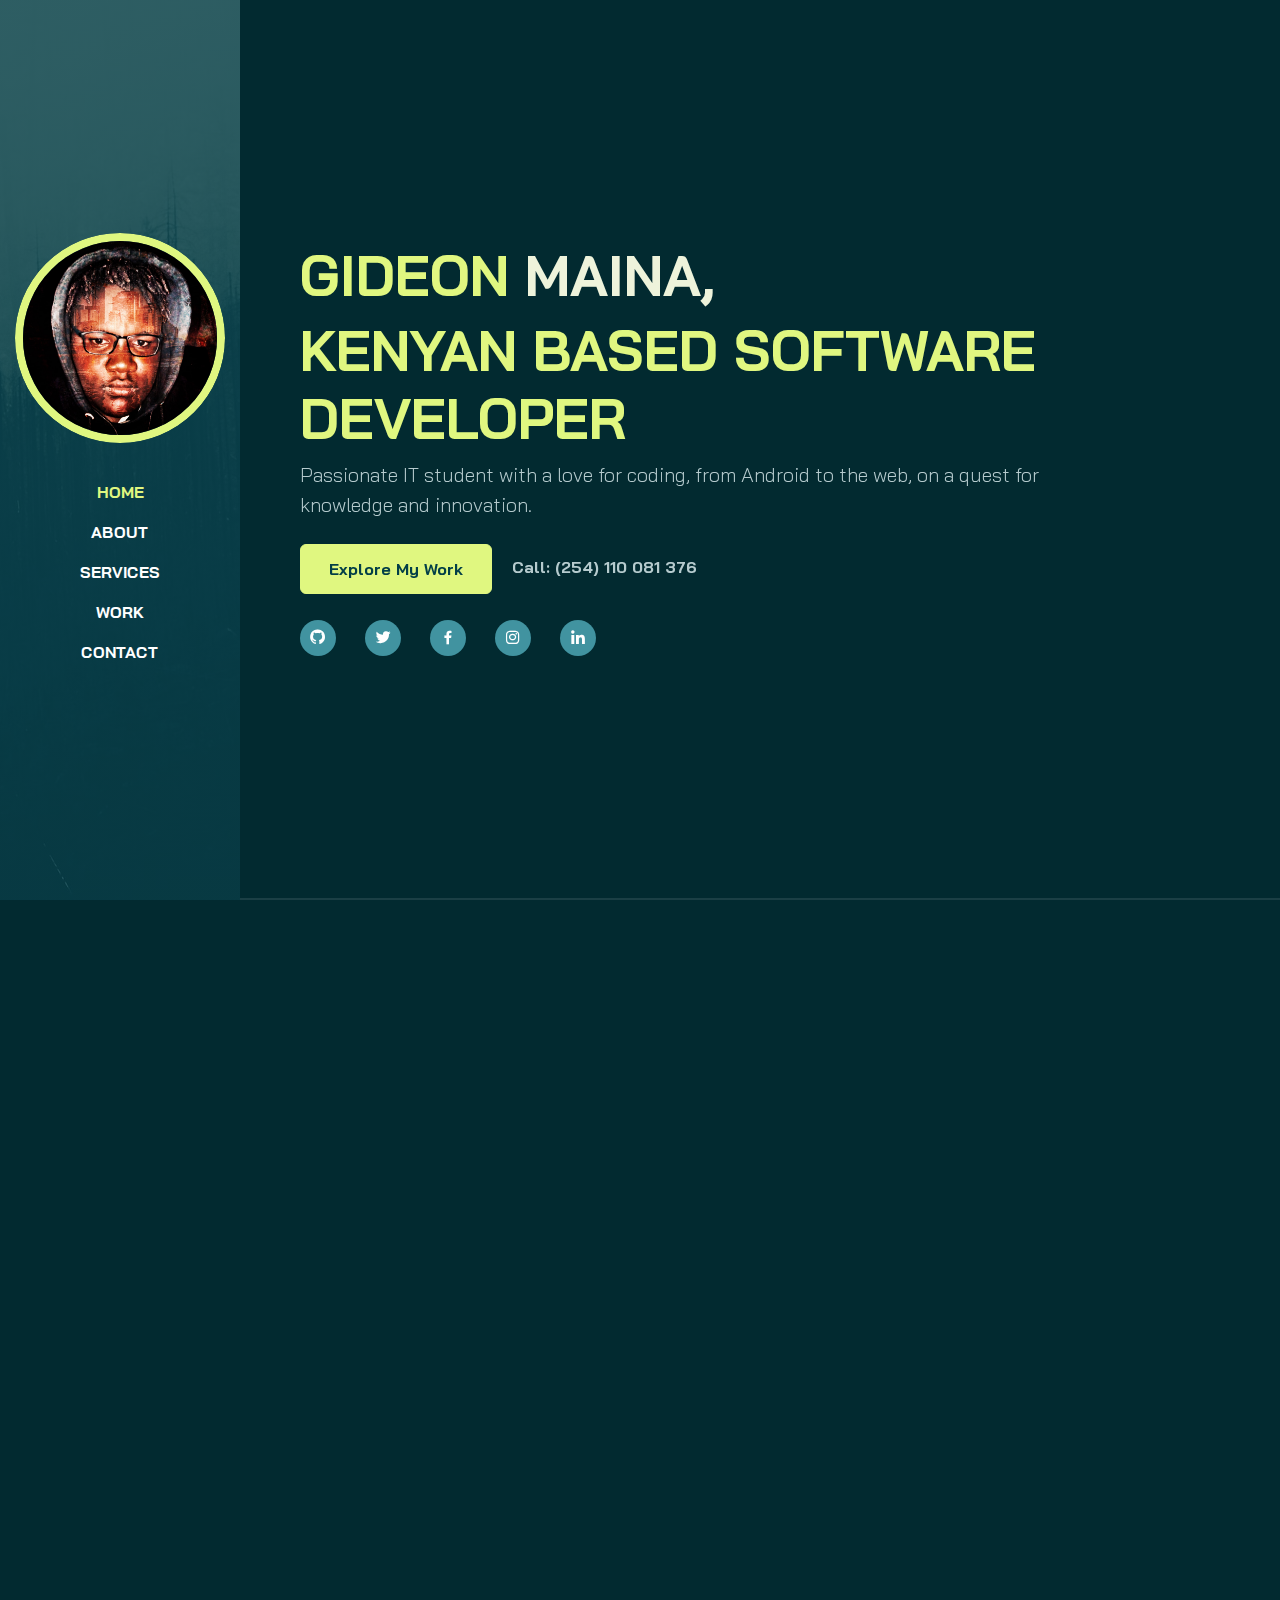
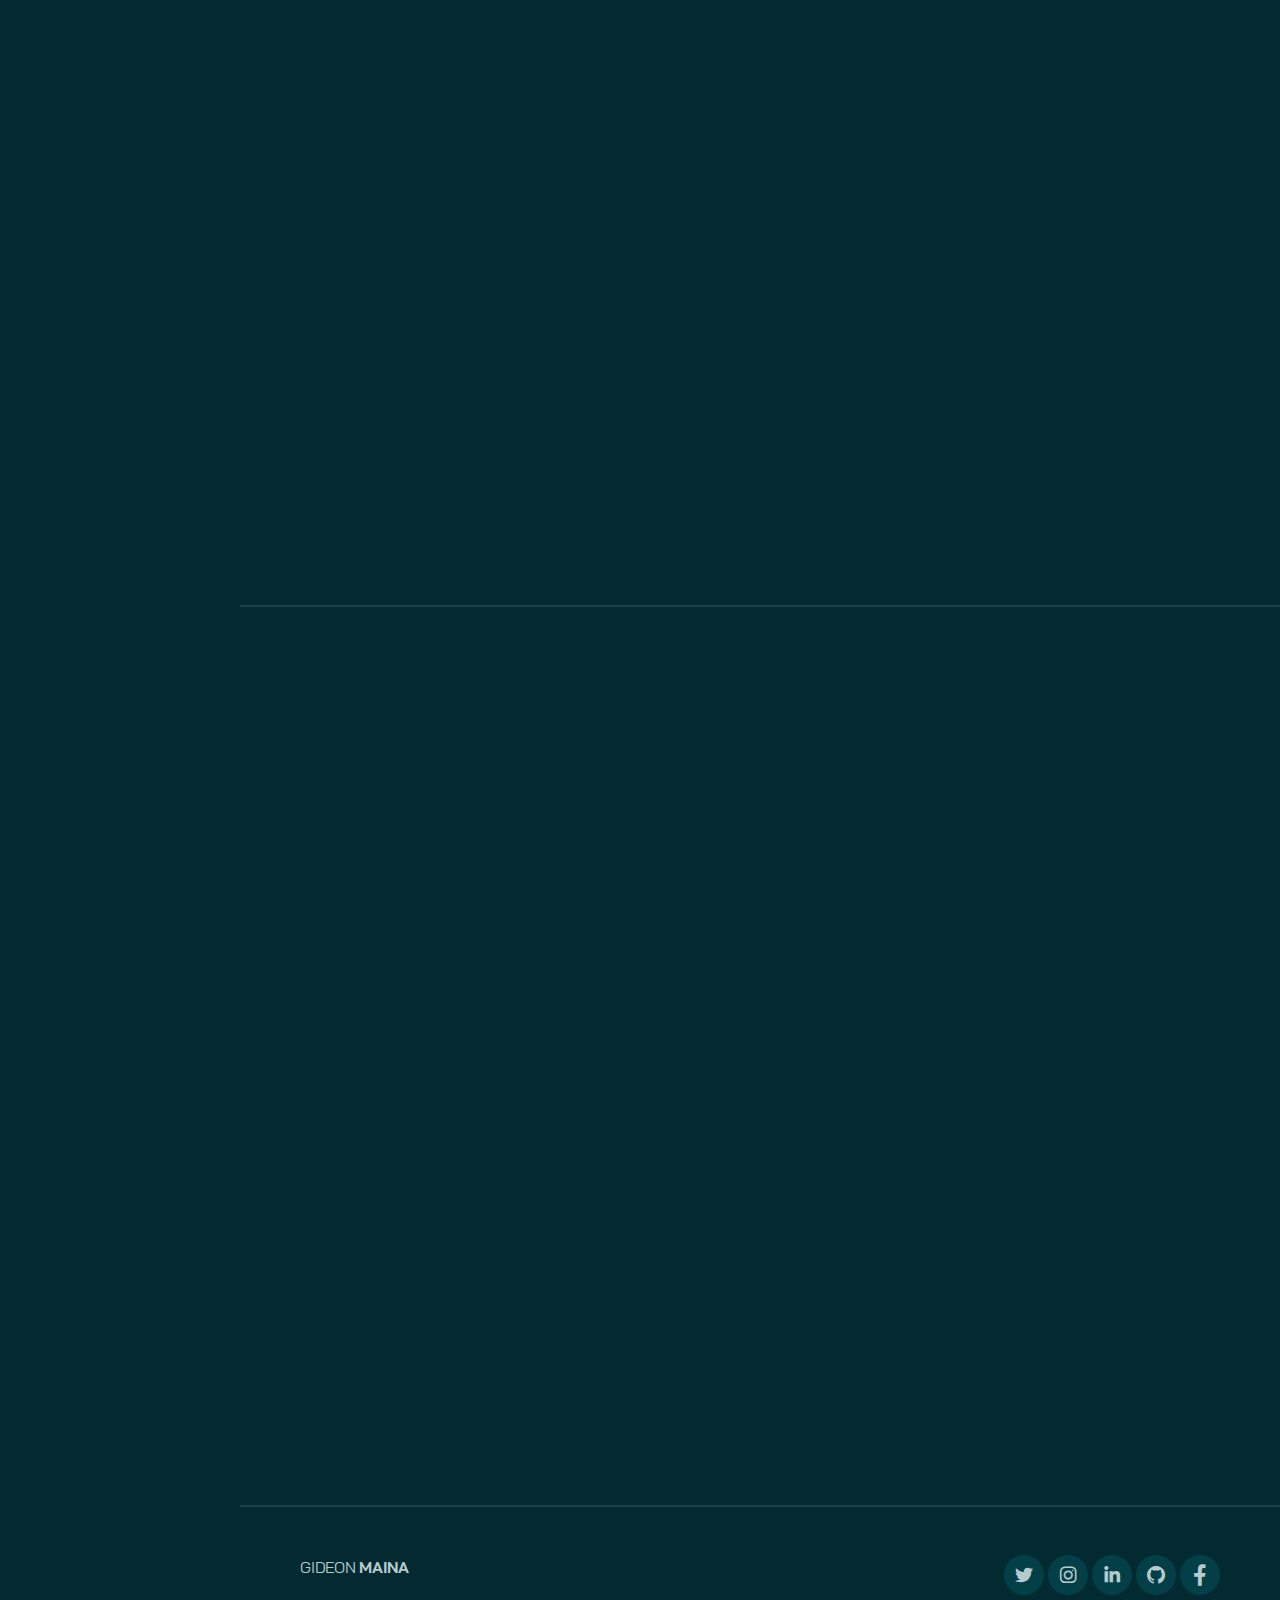
==== index.html @ 06330fe0 "my portfolio" ====
<!DOCTYPE html>
<html lang="en">

<head>
    <meta charset="UTF-8">
    <meta http-equiv="X-UA-Compatible" content="IE=edge">
    <meta name="viewport" content="width=device-width, initial-scale=1.0">
    <title>GIDEON MAINA</title>
    <link rel="stylesheet" href="./assets/css/bootstrap.min.css">
    <link href="assets/vendor/bootstrap-icons/bootstrap-icons.css" rel="stylesheet">
    <link href='https://unpkg.com/boxicons@2.1.4/css/boxicons.min.css' rel='stylesheet'>
    <link href="assets/vendor/glightbox/css/glightbox.min.css" rel="stylesheet">
    <link rel="stylesheet" href="./assets/css/aos.css">
    <link rel="stylesheet" href="./assets/css/line-awesome.min.css">
    <link rel="stylesheet" href="./assets/css/style.css">
</head>

<body data-bs-spy="scroll" data-bs-target=".navbar">

    <!-- NAVBAR -->
    <nav class="navbar navbar-expand-lg navbar-dark fixed-top">
        <div class="container flex-lg-column">
            <a class="navbar-brand mx-lg-auto mb-lg-4" href="#">
                <span class="h3 fw-bold d-block d-lg-none">Gideon Maina</span>
                <div class="circle">
                    <img src="./assets/images/profile.jpg" class="d-none d-lg-block rounded-circle" alt="">
                </div>
            </a>
            <button class="navbar-toggler" type="button" data-bs-toggle="collapse" data-bs-target="#navbarNav"
                aria-controls="navbarNav" aria-expanded="false" aria-label="Toggle navigation">
                <span class="navbar-toggler-icon"></span>
            </button>
            <div class="collapse navbar-collapse" id="navbarNav">
                <ul class="navbar-nav ms-auto flex-lg-column text-lg-center">

                    <li class="nav-item">
                        <a class="nav-link" href="#home">Home</a>
                    </li>
                    <li class="nav-item">
                        <a class="nav-link" href="#about">About</a>
                    </li>
                    <li class="nav-item">
                        <a class="nav-link" href="#services">Services</a>
                    </li>
                    <li class="nav-item">
                        <a class="nav-link" href="#work">Work</a>
                    </li>
                    <li class="nav-item">
                        <a class="nav-link" href="#contact">Contact</a>
                    </li>

                </ul>
            </div>
        </div>
    </nav>
    <!-- //NAVBAR -->

    <!-- CONTENT WRAPPER -->
    <div id="content-wrapper">

        <!-- HOME -->
        <section id="home" class="full-height px-lg-5">

            <div class="container">
                <div class="row">
                    <div class="col-lg-10">
                        <h1 class="display-4 fw-bold" data-aos="fade-up"><span class="text-brand">GIDEON </span>MAINA,</h1>
                        <h1 class="display-4 fw-bold" data-aos="fade-up"><span class="text-brand">KENYAN BASED SOFTWARE DEVELOPER</span></h1>
                        <p class="lead mt-2 mb-4" data-aos="fade-up" data-aos-delay="300">Passionate IT student with a love for coding, from Android to the web, on a quest for knowledge and innovation.</p>
                        <div data-aos="fade-up" data-aos-delay="600">
                            <a href="#work" class="btn btn-brand me-3">Explore My Work</a>
                            <a  href="tel:+254110081376" class="link-custom">Call: (254) 110 081 376</a>
                        </div>
                        <div class="profile" data-aos="fade-up" data-aos-delay="600">
                            <div class="social-links mt-3">
                              <a href="https://github.com/Gmmaina" class="github"><i class="bx bxl-github"></i></a>
                              <a href="https://twitter.com/big_brother254" class="twitter"><i class="bx bxl-twitter"></i></a>
                              <a href="https://web.facebook.com/GideonMainaM/" class="facebook"><i class="bx bxl-facebook"></i></a>
                              <a href="https://www.instagram.com/iconic_faze" class="instagram"><i class="bx bxl-instagram"></i></a>
                              <a href="https://www.linkedin.com/in/gideon-maina/" class="linkedin"><i class="bx bxl-linkedin"></i></a>
                            </div>
                          </div>
                    </div>
                </div>
            </div>

        </section>
        <!-- //HOME -->

        <!-- ABOUT -->
        <section id="about" class="full-height px-lg-5">
            <div class="container">

                <div class="row pb-4" data-aos="fade-up">
                    <div class="col-lg-12">
                        <h6 class="text-brand">ABOUT</h6>
                        <p class="lead mt-2 mb-4" data-aos="fade-up" data-aos-delay="300">Hi there! I'm an enthusiastic IT student with a strong foundation in the exciting worlds of Android and web development. My journey into the realm of technology began with a curious mind and a desire to create innovative solutions. I have experience in crafting Android applications that are not only functional but also user-friendly, and I find the ever-evolving field of web development equally captivating. My passion for learning drives me to stay on the cutting edge of technology, embracing new challenges and exploring emerging trends. As an aspiring technologist, I'm on a mission to expand my skill set, collaborate with like-minded individuals, and make a positive impact through the power of code. Let's code the future together! 🚀💻 #TechEnthusiast #AndroidDev #WebDev #LifelongLearner</p>
                        <h1>My Education & Experiance</h1>
                    </div>
                </div>

                <div class="row gy-5">
                    <div class="col-lg-6">

                        <h3 class="mb-4" data-aos="fade-up" data-aos-delay="300">Education</h3>
                        <div class="row gy-4">

                            <div class="col-12" data-aos="fade-up" data-aos-delay="600">
                                <div class="bg-base p-4 rounded-4 shadow-effect">
                                    <h4>Bachelor of Science in Information Technology</h4>
                                    <p class="text-brand mb-2">Dedan Kimathi University (2019 - Present)</p>
                                    <p class="mb-0">Studying BSc IT at Dedan Kimathi University since 2019, I've immersed myself in the world of technology and innovation. This journey has equipped me with a solid foundation in IT, setting the stage for continuous growth and contribution to the ever-evolving field of information technology.</p>
                                </div>
                            </div>

                            <div class="col-12" data-aos="fade-up" data-aos-delay="600">
                                <div class="bg-base p-4 rounded-4 shadow-effect">
                                    <h4>Kenya Certificate of Secondary Education</h4>
                                    <p class="text-brand mb-2">Chereta Day Secondary School (2015 - 2018)</p>
                                    <p class="mb-0">I achieved a Kenya Certificate of Secondary Education (KCSE) with a B plain between 2015 and 2018. This qualification underscores my dedication to academic excellence and serves as the cornerstone of my educational journey. I am enthusiastic about utilizing this solid foundation in Information Technology to contribute to the ever-evolving tech landscape.</p>
                                </div>
                            </div>

                            <div class="col-12" data-aos="fade-up" data-aos-delay="600">
                                <div class="bg-base p-4 rounded-4 shadow-effect">
                                    <h4>Kenya Certificate of Primary Education</h4>
                                    <p class="text-brand mb-2">Kabage Primary School (2004 - 2014)</p>
                                    <p class="mb-0">AI achieved a remarkable score of 299 marks in the Kenya Certificate of Primary Education (KCPE), reflecting my commitment to excellence in academics during my primary years.</p>
                                </div>
                            </div>

                        </div>

                    </div>

                    <div class="col-lg-6">
                        <h3 class="mb-4" data-aos="fade-up" data-aos-delay="300">Experiance</h3>
                        <div class="row gy-4">

                            <div class="col-12" data-aos="fade-up" data-aos-delay="600">
                                <div class="bg-base p-4 rounded-4 shadow-effect">
                                    <h4>Web Development</h4>
                                    <p class="text-brand mb-2">2+ Years</p>
                                    <p class="mb-0">Dedicated to web development since 2020, I've honed my skills, embraced evolving trends, and crafted engaging, user-centric web experiences. This journey reflects my commitment to continuous learning and innovation in the dynamic field of web development.</p>
                                </div>
                            </div>

                            <div class="col-12" data-aos="fade-up" data-aos-delay="600">
                                <div class="bg-base p-4 rounded-4 shadow-effect">
                                    <h4>Android Development</h4>
                                    <p class="text-brand mb-2">2022 - Present</p>
                                    <p class="mb-0">With a strong foundation in Android development, I've mastered the art of crafting innovative mobile applications. My journey through Android development has honed my skills, enabling me to create user-friendly and feature-rich apps. I'm driven to continuously explore and innovate in the dynamic world of mobile technology.</p>
                                </div>
                            </div>

                            <div class="col-12" data-aos="fade-up" data-aos-delay="600">
                                <div class="bg-base p-4 rounded-4 shadow-effect">
                                    <h4>Applications Programming Interface(API)</h4>
                                    <p class="text-brand mb-2">Present</p>
                                    <p class="mb-0">I'm a Django beginner with a passion for crafting powerful APIs. My journey is dedicated to learning how to build efficient web services, and I'm excited about the possibilities that Django offers in this dynamic field.</p>
                                </div>
                            </div>

                        </div>

                    </div>

                    <div class="col-lg-12">
                        <h3 class="mb-4" data-aos="fade-up" data-aos-delay="300">Skills</h3>
                        <div class="row gy-4">

                            <div class="col-12" data-aos="fade-up" data-aos-delay="600">
                                <div class="bg-base p-4 rounded-4 shadow-effect">
                                    <h4>Kotlin</h4>
                                    <p class="text-brand mb-2">Android Development</p>
                                    <p class="mb-0">I'm a passionate Android developer with intermediate-level expertise in Kotlin. Crafting mobile apps is my forte, and I'm constantly pushing the boundaries of what's possible in the Android ecosystem. From sleek UIs to robust functionalities, I bring the best of Kotlin to your pocket.</p>
                                </div>
                            </div>

                            <div class="col-12" data-aos="fade-up" data-aos-delay="600">
                                <div class="bg-base p-4 rounded-4 shadow-effect">
                                    <h4>Django</h4>
                                    <p class="text-brand mb-2">Python Framework</p>
                                    <p class="mb-0">I've embarked on my Django journey as a beginner, with a primary focus on mastering the art of building APIs. This is my starting point in the world of web development, and I'm excited to explore the power of Django to create robust and efficient web services. I'm committed to growing my skills in API development within the Django framework.</p>
                                </div>
                            </div>

                            <div class="col-12" data-aos="fade-up" data-aos-delay="600">
                                <div class="bg-base p-4 rounded-4 shadow-effect">
                                    <h4>Javascript</h4>
                                    <p class="text-brand mb-2">Web Development</p>
                                    <p class="mb-0">JavaScript, the language of the web, is where I express my digital artistry. With a strong grasp of intermediate-level JavaScript, I build interactive, user-friendly web experiences. From dynamic web apps to responsive design, my code transforms the static into the dynamic, delivering engaging online journeys.</p>
                                </div>
                            </div>

                        </div>

                    </div>


                </div>

            </div>
        </section>
        <!-- //ABOUT -->

        <!-- SERVICES -->
        <section id="services" class="full-height px-lg-5">
            <div class="container">

                <div class="row pb-4" data-aos="fade-up">
                    <div class="col-lg-8">
                        <h6 class="text-brand">SERVICES</h6>
                        <h1>Services That I Provide</h1>
                    </div>
                </div>

                <div class="row gy-4">

                    <div class="col-md-4" data-aos="fade-up">
                        <div class="service p-4 bg-base rounded-4 shadow-effect">
                            <div class="iconbox rounded-4">
                                <i class="las la-laptop-code"></i>
                            </div>
                            <h5 class="mt-4 mb-2">Web Development</h5>
                            <p>My expertise in web development covers a wide range of technologies, allowing me to build dynamic and interactive websites and web applications. I focus on creating responsive, efficient, and scalable solutions tailored to your online needs.</p>
                            <a href="#" class="link-custom"><i class="las la-arrow-right"></i></a>
                        </div>
                    </div>

                    <div class="col-md-4" data-aos="fade-up" data-aos-delay="300">
                        <div class="service p-4 bg-base rounded-4 shadow-effect">
                            <div class="iconbox rounded-4">
                                <i class="bx bxl-android"></i>
                            </div>
                            <h5 class="mt-4 mb-2">Android Development</h5>
                            <p>I specialize in crafting custom Android applications that cater to diverse and dynamic needs. From sleek user interfaces to robust functionalities, I develop user-friendly, innovative mobile apps that bring your ideas to life on the Android platform.</p>
                            <a href="#" class="link-custom"><i class="las la-arrow-right"></i></a>
                        </div>
                    </div>

                    <div class="col-md-4" data-aos="fade-up" data-aos-delay="600">
                        <div class="service p-4 bg-base rounded-4 shadow-effect">
                            <div class="iconbox rounded-4">
                                <i class="las la-terminal"></i>
                            </div>
                            <h5 class="mt-4 mb-2">Web Designing</h5>
                            <p>Web design is where I craft visually stunning, user-centric websites. My designs are not only aesthetically pleasing but also highly functional. I pay careful attention to user experience, ensuring your website is easy to navigate and visually engaging.</p>
                            <a href="#" class="link-custom"><i class="las la-arrow-right"></i></a>
                        </div>
                    </div>

                </div>

            </div>
        </section>
        <!-- SERVICES -->

        <!-- WORK -->
        <section id="work" class="full-height px-lg-5">
            <div class="container">

                <div class="row pb-4" data-aos="fade-up">
                    <div class="col-lg-8">
                        <h6 class="text-brand">WORK</h6>
                        <h1>My Recent Projects</h1>
                    </div>
                </div>

                <div class="row gy-4">

                    <div class="col-md-6" data-aos="fade-up">
                        <div class="card-custom rounded-4 bg-base shadow-effect">
                            <div class="card-custom-image rounded-4">
                                <img class="rounded-4" src="./assets/images/project-1.jpg" alt="">
                            </div>
                            <div class="card-custom-content p-4">
                                <h4>Startup Landing Page</h4>
                                <p>Innovation that exceeds expectations. Astra is a true template equiqed with all the elements you could ever need to put together</p>
                                <a href="#" class="link-custom"><i class="las la-arrow-right"></i></a>
                            </div>
                        </div>
                    </div>

                    <div class="col-md-6" data-aos="fade-up" data-aos-delay="300">
                        <div class="card-custom rounded-4 bg-base shadow-effect">
                            <div class="card-custom-image rounded-4">
                                <img class="rounded-4" src="./assets/images/project-2.png" alt="">
                            </div>
                            <div class="card-custom-content p-4">
                                <h4>Startup Landing Page</h4>
                                <p>Innovation that exceeds expectations. Astra is a true template equiqed with all the elements you could ever need to put together</p>
                                <a href="#" class="link-custom"><i class="las la-arrow-right"></i></a>
                            </div>
                        </div>
                    </div>

                    <div class="col-md-6" data-aos="fade-up">
                        <div class="card-custom rounded-4 bg-base shadow-effect">
                            <div class="card-custom-image rounded-4">
                                <img class="rounded-4" src="./assets/images/project-3.png" alt="">
                            </div>
                            <div class="card-custom-content p-4">
                                <h4>Startup Landing Page</h4>
                                <p>Innovation that exceeds expectations. Astra is a true template equiqed with all the elements you could ever need to put together</p>
                                <a href="#" class="link-custom"><i class="las la-arrow-right"></i></a>
                            </div>
                        </div>
                    </div>

                    <div class="col-md-6" data-aos="fade-up" data-aos-delay="300">
                        <div class="card-custom rounded-4 bg-base shadow-effect">
                            <div class="card-custom-image rounded-4">
                                <img class="rounded-4" src="./assets/images/project-4.png" alt="">
                            </div>
                            <div class="card-custom-content p-4">
                                <h4>Startup Landing Page</h4>
                                <p>Innovation that exceeds expectations. Astra is a true template equiqed with all the elements you could ever need to put together</p>
                                <a href="#" class="link-custom"><i class="las la-arrow-right"></i></a>
                            </div>
                        </div>
                    </div>
                </div>

            </div>
        </section>
        <!-- //WORK -->

        <!-- CONTACT -->
        <section id="contact" class="full-height px-lg-5">
            <div class="container">

                <div class="row justify-content-center text-center">
                    <div class="col-lg-8 pb-4" data-aos="fade-up">
                        <h6 class="text-brand">CONTACT</h6>
                        <h1>Interested in working together? Let's talk
                        </h1>
                    </div>

                    <div class="col-lg-8" data-aos="fade-up" data-aos-delay="300">
                        <form action="#" class="row g-lg-3 gy-3">
                            <div class="form-group col-md-6">
                                <input type="text" class="form-control" placeholder="Enter your name">
                            </div>
                            <div class="form-group col-md-6">
                                <input type="email" class="form-control" placeholder="Enter your email">
                            </div>
                            <div class="form-group col-12">
                                <input type="text" class="form-control" placeholder="Enter subject">
                            </div>
                            <div class="form-group col-12">
                                <textarea name="" rows="4" class="form-control" placeholder="Enter your message"></textarea>
                            </div>
                            <div class="form-group col-12 d-grid">
                                <button type="submit" class="btn btn-brand">Contact me</button>
                            </div>
                        </form>
                    </div>
                </div>


            </div>
        </section>
        <!-- //CONTACT -->

        <!-- FOOTER -->
        <footer class="py-5 px-lg-5">
            <div class="container">
                <div class="row gy-4 justify-content-between">
                    <div class="col-auto">
                        <p class="mb-0">GIDEON <a href="#" class="fw-bold">MAINA</a></p>
                    </div>
                    <div class="col-auto">
                        <div class="social-icons">
                            <a href="#"><i class="lab la-twitter"></i></a>
                            <a href="https://www.instagram.com/iconic_faze"><i class="lab la-instagram"></i></a>
                            <a href="https://www.linkedin.com/in/gideon-maina/"><i class="lab la-linkedin-in"></i></a>
                            <a href="https://github.com/Gmmaina"><i class="lab la-github"></i></a>
                            <a href="https://web.facebook.com/GideonMainaM/"><i class="lab la-facebook-f"></i></a>
                        </div>
                    </div>
                </div>
            </div>
        </footer>
        <!-- //FOOTER -->

    </div>
    <!-- //CONTENT WRAPPER -->



    <script src="./assets/js/bootstrap.bundle.min.js"></script>
    <script src="./assets/js/aos.js"></script>
    <script src="./assets/js/main.js"></script>
</body>

</html>
---- assets/css/line-awesome.min.css ----
.la,.lab,.lad,.lal,.lar,.las{-moz-osx-font-smoothing:grayscale;-webkit-font-smoothing:antialiased;display:inline-block;font-style:normal;font-variant:normal;text-rendering:auto;line-height:1}.la-lg{font-size:1.33333em;line-height:.75em;vertical-align:-.0667em}.la-xs{font-size:.75em}.la-sm{font-size:.875em}.la-1x{font-size:1em}.la-2x{font-size:2em}.la-3x{font-size:3em}.la-4x{font-size:4em}.la-5x{font-size:5em}.la-6x{font-size:6em}.la-7x{font-size:7em}.la-8x{font-size:8em}.la-9x{font-size:9em}.la-10x{font-size:10em}.la-fw{text-align:center;width:1.25em}.la-ul{list-style-type:none;margin-left:2.5em;padding-left:0}.la-ul>li{position:relative}.la-li{left:-2em;position:absolute;text-align:center;width:2em;line-height:inherit}.la-border{border:solid .08em #eee;border-radius:.1em;padding:.2em .25em .15em}.la-pull-left{float:left}.la-pull-right{float:right}.la.la-pull-left,.lab.la-pull-left,.lal.la-pull-left,.lar.la-pull-left,.las.la-pull-left{margin-right:.3em}.la.la-pull-right,.lab.la-pull-right,.lal.la-pull-right,.lar.la-pull-right,.las.la-pull-right{margin-left:.3em}.la-spin{-webkit-animation:la-spin 2s infinite linear;animation:la-spin 2s infinite linear}.la-pulse{-webkit-animation:la-spin 1s infinite steps(8);animation:la-spin 1s infinite steps(8)}@-webkit-keyframes la-spin{0%{-webkit-transform:rotate(0);transform:rotate(0)}100%{-webkit-transform:rotate(360deg);transform:rotate(360deg)}}@keyframes la-spin{0%{-webkit-transform:rotate(0);transform:rotate(0)}100%{-webkit-transform:rotate(360deg);transform:rotate(360deg)}}.la-rotate-90{-webkit-transform:rotate(90deg);transform:rotate(90deg)}.la-rotate-180{-webkit-transform:rotate(180deg);transform:rotate(180deg)}.la-rotate-270{-webkit-transform:rotate(270deg);transform:rotate(270deg)}.la-flip-horizontal{-webkit-transform:scale(-1,1);transform:scale(-1,1)}.la-flip-vertical{-webkit-transform:scale(1,-1);transform:scale(1,-1)}.la-flip-both,.la-flip-horizontal.la-flip-vertical{-webkit-transform:scale(-1,-1);transform:scale(-1,-1)}:root .la-flip-both,:root .la-flip-horizontal,:root .la-flip-vertical,:root .la-rotate-180,:root .la-rotate-270,:root .la-rotate-90{-webkit-filter:none;filter:none}.la-stack{display:inline-block;height:2em;line-height:2em;position:relative;vertical-align:middle;width:2.5em}.la-stack-1x,.la-stack-2x{left:0;position:absolute;text-align:center;width:100%}.la-stack-1x{line-height:inherit}.la-stack-2x{font-size:2em}.la-inverse{color:#fff}.la-500px:before{content:"\f26e"}.la-accessible-icon:before{content:"\f368"}.la-accusoft:before{content:"\f369"}.la-acquisitions-incorporated:before{content:"\f6af"}.la-ad:before{content:"\f641"}.la-address-book:before{content:"\f2b9"}.la-address-card:before{content:"\f2bb"}.la-adjust:before{content:"\f042"}.la-adn:before{content:"\f170"}.la-adobe:before{content:"\f778"}.la-adversal:before{content:"\f36a"}.la-affiliatetheme:before{content:"\f36b"}.la-air-freshener:before{content:"\f5d0"}.la-airbnb:before{content:"\f834"}.la-algolia:before{content:"\f36c"}.la-align-center:before{content:"\f037"}.la-align-justify:before{content:"\f039"}.la-align-left:before{content:"\f036"}.la-align-right:before{content:"\f038"}.la-alipay:before{content:"\f642"}.la-allergies:before{content:"\f461"}.la-amazon:before{content:"\f270"}.la-amazon-pay:before{content:"\f42c"}.la-ambulance:before{content:"\f0f9"}.la-american-sign-language-interpreting:before{content:"\f2a3"}.la-amilia:before{content:"\f36d"}.la-anchor:before{content:"\f13d"}.la-android:before{content:"\f17b"}.la-angellist:before{content:"\f209"}.la-angle-double-down:before{content:"\f103"}.la-angle-double-left:before{content:"\f100"}.la-angle-double-right:before{content:"\f101"}.la-angle-double-up:before{content:"\f102"}.la-angle-down:before{content:"\f107"}.la-angle-left:before{content:"\f104"}.la-angle-right:before{content:"\f105"}.la-angle-up:before{content:"\f106"}.la-angry:before{content:"\f556"}.la-angrycreative:before{content:"\f36e"}.la-angular:before{content:"\f420"}.la-ankh:before{content:"\f644"}.la-app-store:before{content:"\f36f"}.la-app-store-ios:before{content:"\f370"}.la-apper:before{content:"\f371"}.la-apple:before{content:"\f179"}.la-apple-alt:before{content:"\f5d1"}.la-apple-pay:before{content:"\f415"}.la-archive:before{content:"\f187"}.la-archway:before{content:"\f557"}.la-arrow-alt-circle-down:before{content:"\f358"}.la-arrow-alt-circle-left:before{content:"\f359"}.la-arrow-alt-circle-right:before{content:"\f35a"}.la-arrow-alt-circle-up:before{content:"\f35b"}.la-arrow-circle-down:before{content:"\f0ab"}.la-arrow-circle-left:before{content:"\f0a8"}.la-arrow-circle-right:before{content:"\f0a9"}.la-arrow-circle-up:before{content:"\f0aa"}.la-arrow-down:before{content:"\f063"}.la-arrow-left:before{content:"\f060"}.la-arrow-right:before{content:"\f061"}.la-arrow-up:before{content:"\f062"}.la-arrows-alt:before{content:"\f0b2"}.la-arrows-alt-h:before{content:"\f337"}.la-arrows-alt-v:before{content:"\f338"}.la-artstation:before{content:"\f77a"}.la-assistive-listening-systems:before{content:"\f2a2"}.la-asterisk:before{content:"\f069"}.la-asymmetrik:before{content:"\f372"}.la-at:before{content:"\f1fa"}.la-atlas:before{content:"\f558"}.la-atlassian:before{content:"\f77b"}.la-atom:before{content:"\f5d2"}.la-audible:before{content:"\f373"}.la-audio-description:before{content:"\f29e"}.la-autoprefixer:before{content:"\f41c"}.la-avianex:before{content:"\f374"}.la-aviato:before{content:"\f421"}.la-award:before{content:"\f559"}.la-aws:before{content:"\f375"}.la-baby:before{content:"\f77c"}.la-baby-carriage:before{content:"\f77d"}.la-backspace:before{content:"\f55a"}.la-backward:before{content:"\f04a"}.la-bacon:before{content:"\f7e5"}.la-balance-scale:before{content:"\f24e"}.la-balance-scale-left:before{content:"\f515"}.la-balance-scale-right:before{content:"\f516"}.la-ban:before{content:"\f05e"}.la-band-aid:before{content:"\f462"}.la-bandcamp:before{content:"\f2d5"}.la-barcode:before{content:"\f02a"}.la-bars:before{content:"\f0c9"}.la-baseball-ball:before{content:"\f433"}.la-basketball-ball:before{content:"\f434"}.la-bath:before{content:"\f2cd"}.la-battery-empty:before{content:"\f244"}.la-battery-full:before{content:"\f240"}.la-battery-half:before{content:"\f242"}.la-battery-quarter:before{content:"\f243"}.la-battery-three-quarters:before{content:"\f241"}.la-battle-net:before{content:"\f835"}.la-bed:before{content:"\f236"}.la-beer:before{content:"\f0fc"}.la-behance:before{content:"\f1b4"}.la-behance-square:before{content:"\f1b5"}.la-bell:before{content:"\f0f3"}.la-bell-slash:before{content:"\f1f6"}.la-bezier-curve:before{content:"\f55b"}.la-bible:before{content:"\f647"}.la-bicycle:before{content:"\f206"}.la-biking:before{content:"\f84a"}.la-bimobject:before{content:"\f378"}.la-binoculars:before{content:"\f1e5"}.la-biohazard:before{content:"\f780"}.la-birthday-cake:before{content:"\f1fd"}.la-bitbucket:before{content:"\f171"}.la-bitcoin:before{content:"\f379"}.la-bity:before{content:"\f37a"}.la-black-tie:before{content:"\f27e"}.la-blackberry:before{content:"\f37b"}.la-blender:before{content:"\f517"}.la-blender-phone:before{content:"\f6b6"}.la-blind:before{content:"\f29d"}.la-blog:before{content:"\f781"}.la-blogger:before{content:"\f37c"}.la-blogger-b:before{content:"\f37d"}.la-bluetooth:before{content:"\f293"}.la-bluetooth-b:before{content:"\f294"}.la-bold:before{content:"\f032"}.la-bolt:before{content:"\f0e7"}.la-bomb:before{content:"\f1e2"}.la-bone:before{content:"\f5d7"}.la-bong:before{content:"\f55c"}.la-book:before{content:"\f02d"}.la-book-dead:before{content:"\f6b7"}.la-book-medical:before{content:"\f7e6"}.la-book-open:before{content:"\f518"}.la-book-reader:before{content:"\f5da"}.la-bookmark:before{content:"\f02e"}.la-bootstrap:before{content:"\f836"}.la-border-all:before{content:"\f84c"}.la-border-none:before{content:"\f850"}.la-border-style:before{content:"\f853"}.la-bowling-ball:before{content:"\f436"}.la-box:before{content:"\f466"}.la-box-open:before{content:"\f49e"}.la-boxes:before{content:"\f468"}.la-braille:before{content:"\f2a1"}.la-brain:before{content:"\f5dc"}.la-bread-slice:before{content:"\f7ec"}.la-briefcase:before{content:"\f0b1"}.la-briefcase-medical:before{content:"\f469"}.la-broadcast-tower:before{content:"\f519"}.la-broom:before{content:"\f51a"}.la-brush:before{content:"\f55d"}.la-btc:before{content:"\f15a"}.la-buffer:before{content:"\f837"}.la-bug:before{content:"\f188"}.la-building:before{content:"\f1ad"}.la-bullhorn:before{content:"\f0a1"}.la-bullseye:before{content:"\f140"}.la-burn:before{content:"\f46a"}.la-buromobelexperte:before{content:"\f37f"}.la-bus:before{content:"\f207"}.la-bus-alt:before{content:"\f55e"}.la-business-time:before{content:"\f64a"}.la-buy-n-large:before{content:"\f8a6"}.la-buysellads:before{content:"\f20d"}.la-calculator:before{content:"\f1ec"}.la-calendar:before{content:"\f133"}.la-calendar-alt:before{content:"\f073"}.la-calendar-check:before{content:"\f274"}.la-calendar-day:before{content:"\f783"}.la-calendar-minus:before{content:"\f272"}.la-calendar-plus:before{content:"\f271"}.la-calendar-times:before{content:"\f273"}.la-calendar-week:before{content:"\f784"}.la-camera:before{content:"\f030"}.la-camera-retro:before{content:"\f083"}.la-campground:before{content:"\f6bb"}.la-canadian-maple-leaf:before{content:"\f785"}.la-candy-cane:before{content:"\f786"}.la-cannabis:before{content:"\f55f"}.la-capsules:before{content:"\f46b"}.la-car:before{content:"\f1b9"}.la-car-alt:before{content:"\f5de"}.la-car-battery:before{content:"\f5df"}.la-car-crash:before{content:"\f5e1"}.la-car-side:before{content:"\f5e4"}.la-caret-down:before{content:"\f0d7"}.la-caret-left:before{content:"\f0d9"}.la-caret-right:before{content:"\f0da"}.la-caret-square-down:before{content:"\f150"}.la-caret-square-left:before{content:"\f191"}.la-caret-square-right:before{content:"\f152"}.la-caret-square-up:before{content:"\f151"}.la-caret-up:before{content:"\f0d8"}.la-carrot:before{content:"\f787"}.la-cart-arrow-down:before{content:"\f218"}.la-cart-plus:before{content:"\f217"}.la-cash-register:before{content:"\f788"}.la-cat:before{content:"\f6be"}.la-cc-amazon-pay:before{content:"\f42d"}.la-cc-amex:before{content:"\f1f3"}.la-cc-apple-pay:before{content:"\f416"}.la-cc-diners-club:before{content:"\f24c"}.la-cc-discover:before{content:"\f1f2"}.la-cc-jcb:before{content:"\f24b"}.la-cc-mastercard:before{content:"\f1f1"}.la-cc-paypal:before{content:"\f1f4"}.la-cc-stripe:before{content:"\f1f5"}.la-cc-visa:before{content:"\f1f0"}.la-centercode:before{content:"\f380"}.la-centos:before{content:"\f789"}.la-certificate:before{content:"\f0a3"}.la-chair:before{content:"\f6c0"}.la-chalkboard:before{content:"\f51b"}.la-chalkboard-teacher:before{content:"\f51c"}.la-charging-station:before{content:"\f5e7"}.la-chart-area:before{content:"\f1fe"}.la-chart-bar:before{content:"\f080"}.la-chart-line:before{content:"\f201"}.la-chart-pie:before{content:"\f200"}.la-check:before{content:"\f00c"}.la-check-circle:before{content:"\f058"}.la-check-double:before{content:"\f560"}.la-check-square:before{content:"\f14a"}.la-cheese:before{content:"\f7ef"}.la-chess:before{content:"\f439"}.la-chess-bishop:before{content:"\f43a"}.la-chess-board:before{content:"\f43c"}.la-chess-king:before{content:"\f43f"}.la-chess-knight:before{content:"\f441"}.la-chess-pawn:before{content:"\f443"}.la-chess-queen:before{content:"\f445"}.la-chess-rook:before{content:"\f447"}.la-chevron-circle-down:before{content:"\f13a"}.la-chevron-circle-left:before{content:"\f137"}.la-chevron-circle-right:before{content:"\f138"}.la-chevron-circle-up:before{content:"\f139"}.la-chevron-down:before{content:"\f078"}.la-chevron-left:before{content:"\f053"}.la-chevron-right:before{content:"\f054"}.la-chevron-up:before{content:"\f077"}.la-child:before{content:"\f1ae"}.la-chrome:before{content:"\f268"}.la-chromecast:before{content:"\f838"}.la-church:before{content:"\f51d"}.la-circle:before{content:"\f111"}.la-circle-notch:before{content:"\f1ce"}.la-city:before{content:"\f64f"}.la-clinic-medical:before{content:"\f7f2"}.la-clipboard:before{content:"\f328"}.la-clipboard-check:before{content:"\f46c"}.la-clipboard-list:before{content:"\f46d"}.la-clock:before{content:"\f017"}.la-clone:before{content:"\f24d"}.la-closed-captioning:before{content:"\f20a"}.la-cloud:before{content:"\f0c2"}.la-cloud-download-alt:before{content:"\f381"}.la-cloud-meatball:before{content:"\f73b"}.la-cloud-moon:before{content:"\f6c3"}.la-cloud-moon-rain:before{content:"\f73c"}.la-cloud-rain:before{content:"\f73d"}.la-cloud-showers-heavy:before{content:"\f740"}.la-cloud-sun:before{content:"\f6c4"}.la-cloud-sun-rain:before{content:"\f743"}.la-cloud-upload-alt:before{content:"\f382"}.la-cloudscale:before{content:"\f383"}.la-cloudsmith:before{content:"\f384"}.la-cloudversify:before{content:"\f385"}.la-cocktail:before{content:"\f561"}.la-code:before{content:"\f121"}.la-code-branch:before{content:"\f126"}.la-codepen:before{content:"\f1cb"}.la-codiepie:before{content:"\f284"}.la-coffee:before{content:"\f0f4"}.la-cog:before{content:"\f013"}.la-cogs:before{content:"\f085"}.la-coins:before{content:"\f51e"}.la-columns:before{content:"\f0db"}.la-comment:before{content:"\f075"}.la-comment-alt:before{content:"\f27a"}.la-comment-dollar:before{content:"\f651"}.la-comment-dots:before{content:"\f4ad"}.la-comment-medical:before{content:"\f7f5"}.la-comment-slash:before{content:"\f4b3"}.la-comments:before{content:"\f086"}.la-comments-dollar:before{content:"\f653"}.la-compact-disc:before{content:"\f51f"}.la-compass:before{content:"\f14e"}.la-compress:before{content:"\f066"}.la-compress-arrows-alt:before{content:"\f78c"}.la-concierge-bell:before{content:"\f562"}.la-confluence:before{content:"\f78d"}.la-connectdevelop:before{content:"\f20e"}.la-contao:before{content:"\f26d"}.la-cookie:before{content:"\f563"}.la-cookie-bite:before{content:"\f564"}.la-copy:before{content:"\f0c5"}.la-copyright:before{content:"\f1f9"}.la-cotton-bureau:before{content:"\f89e"}.la-couch:before{content:"\f4b8"}.la-cpanel:before{content:"\f388"}.la-creative-commons:before{content:"\f25e"}.la-creative-commons-by:before{content:"\f4e7"}.la-creative-commons-nc:before{content:"\f4e8"}.la-creative-commons-nc-eu:before{content:"\f4e9"}.la-creative-commons-nc-jp:before{content:"\f4ea"}.la-creative-commons-nd:before{content:"\f4eb"}.la-creative-commons-pd:before{content:"\f4ec"}.la-creative-commons-pd-alt:before{content:"\f4ed"}.la-creative-commons-remix:before{content:"\f4ee"}.la-creative-commons-sa:before{content:"\f4ef"}.la-creative-commons-sampling:before{content:"\f4f0"}.la-creative-commons-sampling-plus:before{content:"\f4f1"}.la-creative-commons-share:before{content:"\f4f2"}.la-creative-commons-zero:before{content:"\f4f3"}.la-credit-card:before{content:"\f09d"}.la-critical-role:before{content:"\f6c9"}.la-crop:before{content:"\f125"}.la-crop-alt:before{content:"\f565"}.la-cross:before{content:"\f654"}.la-crosshairs:before{content:"\f05b"}.la-crow:before{content:"\f520"}.la-crown:before{content:"\f521"}.la-crutch:before{content:"\f7f7"}.la-css3:before{content:"\f13c"}.la-css3-alt:before{content:"\f38b"}.la-cube:before{content:"\f1b2"}.la-cubes:before{content:"\f1b3"}.la-cut:before{content:"\f0c4"}.la-cuttlefish:before{content:"\f38c"}.la-d-and-d:before{content:"\f38d"}.la-d-and-d-beyond:before{content:"\f6ca"}.la-dashcube:before{content:"\f210"}.la-database:before{content:"\f1c0"}.la-deaf:before{content:"\f2a4"}.la-delicious:before{content:"\f1a5"}.la-democrat:before{content:"\f747"}.la-deploydog:before{content:"\f38e"}.la-deskpro:before{content:"\f38f"}.la-desktop:before{content:"\f108"}.la-dev:before{content:"\f6cc"}.la-deviantart:before{content:"\f1bd"}.la-dharmachakra:before{content:"\f655"}.la-dhl:before{content:"\f790"}.la-diagnoses:before{content:"\f470"}.la-diaspora:before{content:"\f791"}.la-dice:before{content:"\f522"}.la-dice-d20:before{content:"\f6cf"}.la-dice-d6:before{content:"\f6d1"}.la-dice-five:before{content:"\f523"}.la-dice-four:before{content:"\f524"}.la-dice-one:before{content:"\f525"}.la-dice-six:before{content:"\f526"}.la-dice-three:before{content:"\f527"}.la-dice-two:before{content:"\f528"}.la-digg:before{content:"\f1a6"}.la-digital-ocean:before{content:"\f391"}.la-digital-tachograph:before{content:"\f566"}.la-directions:before{content:"\f5eb"}.la-discord:before{content:"\f392"}.la-discourse:before{content:"\f393"}.la-divide:before{content:"\f529"}.la-dizzy:before{content:"\f567"}.la-dna:before{content:"\f471"}.la-dochub:before{content:"\f394"}.la-docker:before{content:"\f395"}.la-dog:before{content:"\f6d3"}.la-dollar-sign:before{content:"\f155"}.la-dolly:before{content:"\f472"}.la-dolly-flatbed:before{content:"\f474"}.la-donate:before{content:"\f4b9"}.la-door-closed:before{content:"\f52a"}.la-door-open:before{content:"\f52b"}.la-dot-circle:before{content:"\f192"}.la-dove:before{content:"\f4ba"}.la-download:before{content:"\f019"}.la-draft2digital:before{content:"\f396"}.la-drafting-compass:before{content:"\f568"}.la-dragon:before{content:"\f6d5"}.la-draw-polygon:before{content:"\f5ee"}.la-dribbble:before{content:"\f17d"}.la-dribbble-square:before{content:"\f397"}.la-dropbox:before{content:"\f16b"}.la-drum:before{content:"\f569"}.la-drum-steelpan:before{content:"\f56a"}.la-drumstick-bite:before{content:"\f6d7"}.la-drupal:before{content:"\f1a9"}.la-dumbbell:before{content:"\f44b"}.la-dumpster:before{content:"\f793"}.la-dumpster-fire:before{content:"\f794"}.la-dungeon:before{content:"\f6d9"}.la-dyalog:before{content:"\f399"}.la-earlybirds:before{content:"\f39a"}.la-ebay:before{content:"\f4f4"}.la-edge:before{content:"\f282"}.la-edit:before{content:"\f044"}.la-egg:before{content:"\f7fb"}.la-eject:before{content:"\f052"}.la-elementor:before{content:"\f430"}.la-ellipsis-h:before{content:"\f141"}.la-ellipsis-v:before{content:"\f142"}.la-ello:before{content:"\f5f1"}.la-ember:before{content:"\f423"}.la-empire:before{content:"\f1d1"}.la-envelope:before{content:"\f0e0"}.la-envelope-open:before{content:"\f2b6"}.la-envelope-open-text:before{content:"\f658"}.la-envelope-square:before{content:"\f199"}.la-envira:before{content:"\f299"}.la-equals:before{content:"\f52c"}.la-eraser:before{content:"\f12d"}.la-erlang:before{content:"\f39d"}.la-ethereum:before{content:"\f42e"}.la-ethernet:before{content:"\f796"}.la-etsy:before{content:"\f2d7"}.la-euro-sign:before{content:"\f153"}.la-evernote:before{content:"\f839"}.la-exchange-alt:before{content:"\f362"}.la-exclamation:before{content:"\f12a"}.la-exclamation-circle:before{content:"\f06a"}.la-exclamation-triangle:before{content:"\f071"}.la-expand:before{content:"\f065"}.la-expand-arrows-alt:before{content:"\f31e"}.la-expeditedssl:before{content:"\f23e"}.la-external-link-alt:before{content:"\f35d"}.la-external-link-square-alt:before{content:"\f360"}.la-eye:before{content:"\f06e"}.la-eye-dropper:before{content:"\f1fb"}.la-eye-slash:before{content:"\f070"}.la-facebook:before{content:"\f09a"}.la-facebook-f:before{content:"\f39e"}.la-facebook-messenger:before{content:"\f39f"}.la-facebook-square:before{content:"\f082"}.la-fan:before{content:"\f863"}.la-fantasy-flight-games:before{content:"\f6dc"}.la-fast-backward:before{content:"\f049"}.la-fast-forward:before{content:"\f050"}.la-fax:before{content:"\f1ac"}.la-feather:before{content:"\f52d"}.la-feather-alt:before{content:"\f56b"}.la-fedex:before{content:"\f797"}.la-fedora:before{content:"\f798"}.la-female:before{content:"\f182"}.la-fighter-jet:before{content:"\f0fb"}.la-figma:before{content:"\f799"}.la-file:before{content:"\f15b"}.la-file-alt:before{content:"\f15c"}.la-file-archive:before{content:"\f1c6"}.la-file-audio:before{content:"\f1c7"}.la-file-code:before{content:"\f1c9"}.la-file-contract:before{content:"\f56c"}.la-file-csv:before{content:"\f6dd"}.la-file-download:before{content:"\f56d"}.la-file-excel:before{content:"\f1c3"}.la-file-export:before{content:"\f56e"}.la-file-image:before{content:"\f1c5"}.la-file-import:before{content:"\f56f"}.la-file-invoice:before{content:"\f570"}.la-file-invoice-dollar:before{content:"\f571"}.la-file-medical:before{content:"\f477"}.la-file-medical-alt:before{content:"\f478"}.la-file-pdf:before{content:"\f1c1"}.la-file-powerpoint:before{content:"\f1c4"}.la-file-prescription:before{content:"\f572"}.la-file-signature:before{content:"\f573"}.la-file-upload:before{content:"\f574"}.la-file-video:before{content:"\f1c8"}.la-file-word:before{content:"\f1c2"}.la-fill:before{content:"\f575"}.la-fill-drip:before{content:"\f576"}.la-film:before{content:"\f008"}.la-filter:before{content:"\f0b0"}.la-fingerprint:before{content:"\f577"}.la-fire:before{content:"\f06d"}.la-fire-alt:before{content:"\f7e4"}.la-fire-extinguisher:before{content:"\f134"}.la-firefox:before{content:"\f269"}.la-first-aid:before{content:"\f479"}.la-first-order:before{content:"\f2b0"}.la-first-order-alt:before{content:"\f50a"}.la-firstdraft:before{content:"\f3a1"}.la-fish:before{content:"\f578"}.la-fist-raised:before{content:"\f6de"}.la-flag:before{content:"\f024"}.la-flag-checkered:before{content:"\f11e"}.la-flag-usa:before{content:"\f74d"}.la-flask:before{content:"\f0c3"}.la-flickr:before{content:"\f16e"}.la-flipboard:before{content:"\f44d"}.la-flushed:before{content:"\f579"}.la-fly:before{content:"\f417"}.la-folder:before{content:"\f07b"}.la-folder-minus:before{content:"\f65d"}.la-folder-open:before{content:"\f07c"}.la-folder-plus:before{content:"\f65e"}.la-font:before{content:"\f031"}.la-font-awesome:before{content:"\f2b4"}.la-font-awesome-alt:before{content:"\f35c"}.la-font-awesome-flag:before{content:"\f425"}.la-font-awesome-logo-full:before{content:"\f4e6"}.la-fonticons:before{content:"\f280"}.la-fonticons-fi:before{content:"\f3a2"}.la-football-ball:before{content:"\f44e"}.la-fort-awesome:before{content:"\f286"}.la-fort-awesome-alt:before{content:"\f3a3"}.la-forumbee:before{content:"\f211"}.la-forward:before{content:"\f04e"}.la-foursquare:before{content:"\f180"}.la-free-code-camp:before{content:"\f2c5"}.la-freebsd:before{content:"\f3a4"}.la-frog:before{content:"\f52e"}.la-frown:before{content:"\f119"}.la-frown-open:before{content:"\f57a"}.la-fulcrum:before{content:"\f50b"}.la-funnel-dollar:before{content:"\f662"}.la-futbol:before{content:"\f1e3"}.la-galactic-republic:before{content:"\f50c"}.la-galactic-senate:before{content:"\f50d"}.la-gamepad:before{content:"\f11b"}.la-gas-pump:before{content:"\f52f"}.la-gavel:before{content:"\f0e3"}.la-gem:before{content:"\f3a5"}.la-genderless:before{content:"\f22d"}.la-get-pocket:before{content:"\f265"}.la-gg:before{content:"\f260"}.la-gg-circle:before{content:"\f261"}.la-ghost:before{content:"\f6e2"}.la-gift:before{content:"\f06b"}.la-gifts:before{content:"\f79c"}.la-git:before{content:"\f1d3"}.la-git-alt:before{content:"\f841"}.la-git-square:before{content:"\f1d2"}.la-github:before{content:"\f09b"}.la-github-alt:before{content:"\f113"}.la-github-square:before{content:"\f092"}.la-gitkraken:before{content:"\f3a6"}.la-gitlab:before{content:"\f296"}.la-gitter:before{content:"\f426"}.la-glass-cheers:before{content:"\f79f"}.la-glass-martini:before{content:"\f000"}.la-glass-martini-alt:before{content:"\f57b"}.la-glass-whiskey:before{content:"\f7a0"}.la-glasses:before{content:"\f530"}.la-glide:before{content:"\f2a5"}.la-glide-g:before{content:"\f2a6"}.la-globe:before{content:"\f0ac"}.la-globe-africa:before{content:"\f57c"}.la-globe-americas:before{content:"\f57d"}.la-globe-asia:before{content:"\f57e"}.la-globe-europe:before{content:"\f7a2"}.la-gofore:before{content:"\f3a7"}.la-golf-ball:before{content:"\f450"}.la-goodreads:before{content:"\f3a8"}.la-goodreads-g:before{content:"\f3a9"}.la-google:before{content:"\f1a0"}.la-google-drive:before{content:"\f3aa"}.la-google-play:before{content:"\f3ab"}.la-google-plus:before{content:"\f2b3"}.la-google-plus-g:before{content:"\f0d5"}.la-google-plus-square:before{content:"\f0d4"}.la-google-wallet:before{content:"\f1ee"}.la-gopuram:before{content:"\f664"}.la-graduation-cap:before{content:"\f19d"}.la-gratipay:before{content:"\f184"}.la-grav:before{content:"\f2d6"}.la-greater-than:before{content:"\f531"}.la-greater-than-equal:before{content:"\f532"}.la-grimace:before{content:"\f57f"}.la-grin:before{content:"\f580"}.la-grin-alt:before{content:"\f581"}.la-grin-beam:before{content:"\f582"}.la-grin-beam-sweat:before{content:"\f583"}.la-grin-hearts:before{content:"\f584"}.la-grin-squint:before{content:"\f585"}.la-grin-squint-tears:before{content:"\f586"}.la-grin-stars:before{content:"\f587"}.la-grin-tears:before{content:"\f588"}.la-grin-tongue:before{content:"\f589"}.la-grin-tongue-squint:before{content:"\f58a"}.la-grin-tongue-wink:before{content:"\f58b"}.la-grin-wink:before{content:"\f58c"}.la-grip-horizontal:before{content:"\f58d"}.la-grip-lines:before{content:"\f7a4"}.la-grip-lines-vertical:before{content:"\f7a5"}.la-grip-vertical:before{content:"\f58e"}.la-gripfire:before{content:"\f3ac"}.la-grunt:before{content:"\f3ad"}.la-guitar:before{content:"\f7a6"}.la-gulp:before{content:"\f3ae"}.la-h-square:before{content:"\f0fd"}.la-hacker-news:before{content:"\f1d4"}.la-hacker-news-square:before{content:"\f3af"}.la-hackerrank:before{content:"\f5f7"}.la-hamburger:before{content:"\f805"}.la-hammer:before{content:"\f6e3"}.la-hamsa:before{content:"\f665"}.la-hand-holding:before{content:"\f4bd"}.la-hand-holding-heart:before{content:"\f4be"}.la-hand-holding-usd:before{content:"\f4c0"}.la-hand-lizard:before{content:"\f258"}.la-hand-middle-finger:before{content:"\f806"}.la-hand-paper:before{content:"\f256"}.la-hand-peace:before{content:"\f25b"}.la-hand-point-down:before{content:"\f0a7"}.la-hand-point-left:before{content:"\f0a5"}.la-hand-point-right:before{content:"\f0a4"}.la-hand-point-up:before{content:"\f0a6"}.la-hand-pointer:before{content:"\f25a"}.la-hand-rock:before{content:"\f255"}.la-hand-scissors:before{content:"\f257"}.la-hand-spock:before{content:"\f259"}.la-hands:before{content:"\f4c2"}.la-hands-helping:before{content:"\f4c4"}.la-handshake:before{content:"\f2b5"}.la-hanukiah:before{content:"\f6e6"}.la-hard-hat:before{content:"\f807"}.la-hashtag:before{content:"\f292"}.la-hat-cowboy:before{content:"\f8c0"}.la-hat-cowboy-side:before{content:"\f8c1"}.la-hat-wizard:before{content:"\f6e8"}.la-haykal:before{content:"\f666"}.la-hdd:before{content:"\f0a0"}.la-heading:before{content:"\f1dc"}.la-headphones:before{content:"\f025"}.la-headphones-alt:before{content:"\f58f"}.la-headset:before{content:"\f590"}.la-heart:before{content:"\f004"}.la-heart-broken:before{content:"\f7a9"}.la-heartbeat:before{content:"\f21e"}.la-helicopter:before{content:"\f533"}.la-highlighter:before{content:"\f591"}.la-hiking:before{content:"\f6ec"}.la-hippo:before{content:"\f6ed"}.la-hips:before{content:"\f452"}.la-hire-a-helper:before{content:"\f3b0"}.la-history:before{content:"\f1da"}.la-hockey-puck:before{content:"\f453"}.la-holly-berry:before{content:"\f7aa"}.la-home:before{content:"\f015"}.la-hooli:before{content:"\f427"}.la-hornbill:before{content:"\f592"}.la-horse:before{content:"\f6f0"}.la-horse-head:before{content:"\f7ab"}.la-hospital:before{content:"\f0f8"}.la-hospital-alt:before{content:"\f47d"}.la-hospital-symbol:before{content:"\f47e"}.la-hot-tub:before{content:"\f593"}.la-hotdog:before{content:"\f80f"}.la-hotel:before{content:"\f594"}.la-hotjar:before{content:"\f3b1"}.la-hourglass:before{content:"\f254"}.la-hourglass-end:before{content:"\f253"}.la-hourglass-half:before{content:"\f252"}.la-hourglass-start:before{content:"\f251"}.la-house-damage:before{content:"\f6f1"}.la-houzz:before{content:"\f27c"}.la-hryvnia:before{content:"\f6f2"}.la-html5:before{content:"\f13b"}.la-hubspot:before{content:"\f3b2"}.la-i-cursor:before{content:"\f246"}.la-ice-cream:before{content:"\f810"}.la-icicles:before{content:"\f7ad"}.la-icons:before{content:"\f86d"}.la-id-badge:before{content:"\f2c1"}.la-id-card:before{content:"\f2c2"}.la-id-card-alt:before{content:"\f47f"}.la-igloo:before{content:"\f7ae"}.la-image:before{content:"\f03e"}.la-images:before{content:"\f302"}.la-imdb:before{content:"\f2d8"}.la-inbox:before{content:"\f01c"}.la-indent:before{content:"\f03c"}.la-industry:before{content:"\f275"}.la-infinity:before{content:"\f534"}.la-info:before{content:"\f129"}.la-info-circle:before{content:"\f05a"}.la-instagram:before{content:"\f16d"}.la-intercom:before{content:"\f7af"}.la-internet-explorer:before{content:"\f26b"}.la-invision:before{content:"\f7b0"}.la-ioxhost:before{content:"\f208"}.la-italic:before{content:"\f033"}.la-itch-io:before{content:"\f83a"}.la-itunes:before{content:"\f3b4"}.la-itunes-note:before{content:"\f3b5"}.la-java:before{content:"\f4e4"}.la-jedi:before{content:"\f669"}.la-jedi-order:before{content:"\f50e"}.la-jenkins:before{content:"\f3b6"}.la-jira:before{content:"\f7b1"}.la-joget:before{content:"\f3b7"}.la-joint:before{content:"\f595"}.la-joomla:before{content:"\f1aa"}.la-journal-whills:before{content:"\f66a"}.la-js:before{content:"\f3b8"}.la-js-square:before{content:"\f3b9"}.la-jsfiddle:before{content:"\f1cc"}.la-kaaba:before{content:"\f66b"}.la-kaggle:before{content:"\f5fa"}.la-key:before{content:"\f084"}.la-keybase:before{content:"\f4f5"}.la-keyboard:before{content:"\f11c"}.la-keycdn:before{content:"\f3ba"}.la-khanda:before{content:"\f66d"}.la-kickstarter:before{content:"\f3bb"}.la-kickstarter-k:before{content:"\f3bc"}.la-kiss:before{content:"\f596"}.la-kiss-beam:before{content:"\f597"}.la-kiss-wink-heart:before{content:"\f598"}.la-kiwi-bird:before{content:"\f535"}.la-korvue:before{content:"\f42f"}.la-landmark:before{content:"\f66f"}.la-language:before{content:"\f1ab"}.la-laptop:before{content:"\f109"}.la-laptop-code:before{content:"\f5fc"}.la-laptop-medical:before{content:"\f812"}.la-laravel:before{content:"\f3bd"}.la-lastfm:before{content:"\f202"}.la-lastfm-square:before{content:"\f203"}.la-laugh:before{content:"\f599"}.la-laugh-beam:before{content:"\f59a"}.la-laugh-squint:before{content:"\f59b"}.la-laugh-wink:before{content:"\f59c"}.la-layer-group:before{content:"\f5fd"}.la-leaf:before{content:"\f06c"}.la-leanpub:before{content:"\f212"}.la-lemon:before{content:"\f094"}.la-less:before{content:"\f41d"}.la-less-than:before{content:"\f536"}.la-less-than-equal:before{content:"\f537"}.la-level-down-alt:before{content:"\f3be"}.la-level-up-alt:before{content:"\f3bf"}.la-life-ring:before{content:"\f1cd"}.la-lightbulb:before{content:"\f0eb"}.la-line:before{content:"\f3c0"}.la-link:before{content:"\f0c1"}.la-linkedin:before{content:"\f08c"}.la-linkedin-in:before{content:"\f0e1"}.la-linode:before{content:"\f2b8"}.la-linux:before{content:"\f17c"}.la-lira-sign:before{content:"\f195"}.la-list:before{content:"\f03a"}.la-list-alt:before{content:"\f022"}.la-list-ol:before{content:"\f0cb"}.la-list-ul:before{content:"\f0ca"}.la-location-arrow:before{content:"\f124"}.la-lock:before{content:"\f023"}.la-lock-open:before{content:"\f3c1"}.la-long-arrow-alt-down:before{content:"\f309"}.la-long-arrow-alt-left:before{content:"\f30a"}.la-long-arrow-alt-right:before{content:"\f30b"}.la-long-arrow-alt-up:before{content:"\f30c"}.la-low-vision:before{content:"\f2a8"}.la-luggage-cart:before{content:"\f59d"}.la-lyft:before{content:"\f3c3"}.la-magento:before{content:"\f3c4"}.la-magic:before{content:"\f0d0"}.la-magnet:before{content:"\f076"}.la-mail-bulk:before{content:"\f674"}.la-mailchimp:before{content:"\f59e"}.la-male:before{content:"\f183"}.la-mandalorian:before{content:"\f50f"}.la-map:before{content:"\f279"}.la-map-marked:before{content:"\f59f"}.la-map-marked-alt:before{content:"\f5a0"}.la-map-marker:before{content:"\f041"}.la-map-marker-alt:before{content:"\f3c5"}.la-map-pin:before{content:"\f276"}.la-map-signs:before{content:"\f277"}.la-markdown:before{content:"\f60f"}.la-marker:before{content:"\f5a1"}.la-mars:before{content:"\f222"}.la-mars-double:before{content:"\f227"}.la-mars-stroke:before{content:"\f229"}.la-mars-stroke-h:before{content:"\f22b"}.la-mars-stroke-v:before{content:"\f22a"}.la-mask:before{content:"\f6fa"}.la-mastodon:before{content:"\f4f6"}.la-maxcdn:before{content:"\f136"}.la-mdb:before{content:"\f8ca"}.la-medal:before{content:"\f5a2"}.la-medapps:before{content:"\f3c6"}.la-medium:before{content:"\f23a"}.la-medium-m:before{content:"\f3c7"}.la-medkit:before{content:"\f0fa"}.la-medrt:before{content:"\f3c8"}.la-meetup:before{content:"\f2e0"}.la-megaport:before{content:"\f5a3"}.la-meh:before{content:"\f11a"}.la-meh-blank:before{content:"\f5a4"}.la-meh-rolling-eyes:before{content:"\f5a5"}.la-memory:before{content:"\f538"}.la-mendeley:before{content:"\f7b3"}.la-menorah:before{content:"\f676"}.la-mercury:before{content:"\f223"}.la-meteor:before{content:"\f753"}.la-microchip:before{content:"\f2db"}.la-microphone:before{content:"\f130"}.la-microphone-alt:before{content:"\f3c9"}.la-microphone-alt-slash:before{content:"\f539"}.la-microphone-slash:before{content:"\f131"}.la-microscope:before{content:"\f610"}.la-microsoft:before{content:"\f3ca"}.la-minus:before{content:"\f068"}.la-minus-circle:before{content:"\f056"}.la-minus-square:before{content:"\f146"}.la-mitten:before{content:"\f7b5"}.la-mix:before{content:"\f3cb"}.la-mixcloud:before{content:"\f289"}.la-mizuni:before{content:"\f3cc"}.la-mobile:before{content:"\f10b"}.la-mobile-alt:before{content:"\f3cd"}.la-modx:before{content:"\f285"}.la-monero:before{content:"\f3d0"}.la-money-bill:before{content:"\f0d6"}.la-money-bill-alt:before{content:"\f3d1"}.la-money-bill-wave:before{content:"\f53a"}.la-money-bill-wave-alt:before{content:"\f53b"}.la-money-check:before{content:"\f53c"}.la-money-check-alt:before{content:"\f53d"}.la-monument:before{content:"\f5a6"}.la-moon:before{content:"\f186"}.la-mortar-pestle:before{content:"\f5a7"}.la-mosque:before{content:"\f678"}.la-motorcycle:before{content:"\f21c"}.la-mountain:before{content:"\f6fc"}.la-mouse:before{content:"\f8cc"}.la-mouse-pointer:before{content:"\f245"}.la-mug-hot:before{content:"\f7b6"}.la-music:before{content:"\f001"}.la-napster:before{content:"\f3d2"}.la-neos:before{content:"\f612"}.la-network-wired:before{content:"\f6ff"}.la-neuter:before{content:"\f22c"}.la-newspaper:before{content:"\f1ea"}.la-nimblr:before{content:"\f5a8"}.la-node:before{content:"\f419"}.la-node-js:before{content:"\f3d3"}.la-not-equal:before{content:"\f53e"}.la-notes-medical:before{content:"\f481"}.la-npm:before{content:"\f3d4"}.la-ns8:before{content:"\f3d5"}.la-nutritionix:before{content:"\f3d6"}.la-object-group:before{content:"\f247"}.la-object-ungroup:before{content:"\f248"}.la-odnoklassniki:before{content:"\f263"}.la-odnoklassniki-square:before{content:"\f264"}.la-oil-can:before{content:"\f613"}.la-old-republic:before{content:"\f510"}.la-om:before{content:"\f679"}.la-opencart:before{content:"\f23d"}.la-openid:before{content:"\f19b"}.la-opera:before{content:"\f26a"}.la-optin-monster:before{content:"\f23c"}.la-orcid:before{content:"\f8d2"}.la-osi:before{content:"\f41a"}.la-otter:before{content:"\f700"}.la-outdent:before{content:"\f03b"}.la-page4:before{content:"\f3d7"}.la-pagelines:before{content:"\f18c"}.la-pager:before{content:"\f815"}.la-paint-brush:before{content:"\f1fc"}.la-paint-roller:before{content:"\f5aa"}.la-palette:before{content:"\f53f"}.la-palfed:before{content:"\f3d8"}.la-pallet:before{content:"\f482"}.la-paper-plane:before{content:"\f1d8"}.la-paperclip:before{content:"\f0c6"}.la-parachute-box:before{content:"\f4cd"}.la-paragraph:before{content:"\f1dd"}.la-parking:before{content:"\f540"}.la-passport:before{content:"\f5ab"}.la-pastafarianism:before{content:"\f67b"}.la-paste:before{content:"\f0ea"}.la-patreon:before{content:"\f3d9"}.la-pause:before{content:"\f04c"}.la-pause-circle:before{content:"\f28b"}.la-paw:before{content:"\f1b0"}.la-paypal:before{content:"\f1ed"}.la-peace:before{content:"\f67c"}.la-pen:before{content:"\f304"}.la-pen-alt:before{content:"\f305"}.la-pen-fancy:before{content:"\f5ac"}.la-pen-nib:before{content:"\f5ad"}.la-pen-square:before{content:"\f14b"}.la-pencil-alt:before{content:"\f303"}.la-pencil-ruler:before{content:"\f5ae"}.la-penny-arcade:before{content:"\f704"}.la-people-carry:before{content:"\f4ce"}.la-pepper-hot:before{content:"\f816"}.la-percent:before{content:"\f295"}.la-percentage:before{content:"\f541"}.la-periscope:before{content:"\f3da"}.la-person-booth:before{content:"\f756"}.la-phabricator:before{content:"\f3db"}.la-phoenix-framework:before{content:"\f3dc"}.la-phoenix-squadron:before{content:"\f511"}.la-phone:before{content:"\f095"}.la-phone-alt:before{content:"\f879"}.la-phone-slash:before{content:"\f3dd"}.la-phone-square:before{content:"\f098"}.la-phone-square-alt:before{content:"\f87b"}.la-phone-volume:before{content:"\f2a0"}.la-photo-video:before{content:"\f87c"}.la-php:before{content:"\f457"}.la-pied-piper:before{content:"\f2ae"}.la-pied-piper-alt:before{content:"\f1a8"}.la-pied-piper-hat:before{content:"\f4e5"}.la-pied-piper-pp:before{content:"\f1a7"}.la-piggy-bank:before{content:"\f4d3"}.la-pills:before{content:"\f484"}.la-pinterest:before{content:"\f0d2"}.la-pinterest-p:before{content:"\f231"}.la-pinterest-square:before{content:"\f0d3"}.la-pizza-slice:before{content:"\f818"}.la-place-of-worship:before{content:"\f67f"}.la-plane:before{content:"\f072"}.la-plane-arrival:before{content:"\f5af"}.la-plane-departure:before{content:"\f5b0"}.la-play:before{content:"\f04b"}.la-play-circle:before{content:"\f144"}.la-playstation:before{content:"\f3df"}.la-plug:before{content:"\f1e6"}.la-plus:before{content:"\f067"}.la-plus-circle:before{content:"\f055"}.la-plus-square:before{content:"\f0fe"}.la-podcast:before{content:"\f2ce"}.la-poll:before{content:"\f681"}.la-poll-h:before{content:"\f682"}.la-poo:before{content:"\f2fe"}.la-poo-storm:before{content:"\f75a"}.la-poop:before{content:"\f619"}.la-portrait:before{content:"\f3e0"}.la-pound-sign:before{content:"\f154"}.la-power-off:before{content:"\f011"}.la-pray:before{content:"\f683"}.la-praying-hands:before{content:"\f684"}.la-prescription:before{content:"\f5b1"}.la-prescription-bottle:before{content:"\f485"}.la-prescription-bottle-alt:before{content:"\f486"}.la-print:before{content:"\f02f"}.la-procedures:before{content:"\f487"}.la-product-hunt:before{content:"\f288"}.la-project-diagram:before{content:"\f542"}.la-pushed:before{content:"\f3e1"}.la-puzzle-piece:before{content:"\f12e"}.la-python:before{content:"\f3e2"}.la-qq:before{content:"\f1d6"}.la-qrcode:before{content:"\f029"}.la-question:before{content:"\f128"}.la-question-circle:before{content:"\f059"}.la-quidditch:before{content:"\f458"}.la-quinscape:before{content:"\f459"}.la-quora:before{content:"\f2c4"}.la-quote-left:before{content:"\f10d"}.la-quote-right:before{content:"\f10e"}.la-quran:before{content:"\f687"}.la-r-project:before{content:"\f4f7"}.la-radiation:before{content:"\f7b9"}.la-radiation-alt:before{content:"\f7ba"}.la-rainbow:before{content:"\f75b"}.la-random:before{content:"\f074"}.la-raspberry-pi:before{content:"\f7bb"}.la-ravelry:before{content:"\f2d9"}.la-react:before{content:"\f41b"}.la-reacteurope:before{content:"\f75d"}.la-readme:before{content:"\f4d5"}.la-rebel:before{content:"\f1d0"}.la-receipt:before{content:"\f543"}.la-record-vinyl:before{content:"\f8d9"}.la-recycle:before{content:"\f1b8"}.la-red-river:before{content:"\f3e3"}.la-reddit:before{content:"\f1a1"}.la-reddit-alien:before{content:"\f281"}.la-reddit-square:before{content:"\f1a2"}.la-redhat:before{content:"\f7bc"}.la-redo:before{content:"\f01e"}.la-redo-alt:before{content:"\f2f9"}.la-registered:before{content:"\f25d"}.la-remove-format:before{content:"\f87d"}.la-renren:before{content:"\f18b"}.la-reply:before{content:"\f3e5"}.la-reply-all:before{content:"\f122"}.la-replyd:before{content:"\f3e6"}.la-republican:before{content:"\f75e"}.la-researchgate:before{content:"\f4f8"}.la-resolving:before{content:"\f3e7"}.la-restroom:before{content:"\f7bd"}.la-retweet:before{content:"\f079"}.la-rev:before{content:"\f5b2"}.la-ribbon:before{content:"\f4d6"}.la-ring:before{content:"\f70b"}.la-road:before{content:"\f018"}.la-robot:before{content:"\f544"}.la-rocket:before{content:"\f135"}.la-rocketchat:before{content:"\f3e8"}.la-rockrms:before{content:"\f3e9"}.la-route:before{content:"\f4d7"}.la-rss:before{content:"\f09e"}.la-rss-square:before{content:"\f143"}.la-ruble-sign:before{content:"\f158"}.la-ruler:before{content:"\f545"}.la-ruler-combined:before{content:"\f546"}.la-ruler-horizontal:before{content:"\f547"}.la-ruler-vertical:before{content:"\f548"}.la-running:before{content:"\f70c"}.la-rupee-sign:before{content:"\f156"}.la-sad-cry:before{content:"\f5b3"}.la-sad-tear:before{content:"\f5b4"}.la-safari:before{content:"\f267"}.la-salesforce:before{content:"\f83b"}.la-sass:before{content:"\f41e"}.la-satellite:before{content:"\f7bf"}.la-satellite-dish:before{content:"\f7c0"}.la-save:before{content:"\f0c7"}.la-schlix:before{content:"\f3ea"}.la-school:before{content:"\f549"}.la-screwdriver:before{content:"\f54a"}.la-scribd:before{content:"\f28a"}.la-scroll:before{content:"\f70e"}.la-sd-card:before{content:"\f7c2"}.la-search:before{content:"\f002"}.la-search-dollar:before{content:"\f688"}.la-search-location:before{content:"\f689"}.la-search-minus:before{content:"\f010"}.la-search-plus:before{content:"\f00e"}.la-searchengin:before{content:"\f3eb"}.la-seedling:before{content:"\f4d8"}.la-sellcast:before{content:"\f2da"}.la-sellsy:before{content:"\f213"}.la-server:before{content:"\f233"}.la-servicestack:before{content:"\f3ec"}.la-shapes:before{content:"\f61f"}.la-share:before{content:"\f064"}.la-share-alt:before{content:"\f1e0"}.la-share-alt-square:before{content:"\f1e1"}.la-share-square:before{content:"\f14d"}.la-shekel-sign:before{content:"\f20b"}.la-shield-alt:before{content:"\f3ed"}.la-ship:before{content:"\f21a"}.la-shipping-fast:before{content:"\f48b"}.la-shirtsinbulk:before{content:"\f214"}.la-shoe-prints:before{content:"\f54b"}.la-shopping-bag:before{content:"\f290"}.la-shopping-basket:before{content:"\f291"}.la-shopping-cart:before{content:"\f07a"}.la-shopware:before{content:"\f5b5"}.la-shower:before{content:"\f2cc"}.la-shuttle-van:before{content:"\f5b6"}.la-sign:before{content:"\f4d9"}.la-sign-in-alt:before{content:"\f2f6"}.la-sign-language:before{content:"\f2a7"}.la-sign-out-alt:before{content:"\f2f5"}.la-signal:before{content:"\f012"}.la-signature:before{content:"\f5b7"}.la-sim-card:before{content:"\f7c4"}.la-simplybuilt:before{content:"\f215"}.la-sistrix:before{content:"\f3ee"}.la-sitemap:before{content:"\f0e8"}.la-sith:before{content:"\f512"}.la-skating:before{content:"\f7c5"}.la-sketch:before{content:"\f7c6"}.la-skiing:before{content:"\f7c9"}.la-skiing-nordic:before{content:"\f7ca"}.la-skull:before{content:"\f54c"}.la-skull-crossbones:before{content:"\f714"}.la-skyatlas:before{content:"\f216"}.la-skype:before{content:"\f17e"}.la-slack:before{content:"\f198"}.la-slack-hash:before{content:"\f3ef"}.la-slash:before{content:"\f715"}.la-sleigh:before{content:"\f7cc"}.la-sliders-h:before{content:"\f1de"}.la-slideshare:before{content:"\f1e7"}.la-smile:before{content:"\f118"}.la-smile-beam:before{content:"\f5b8"}.la-smile-wink:before{content:"\f4da"}.la-smog:before{content:"\f75f"}.la-smoking:before{content:"\f48d"}.la-smoking-ban:before{content:"\f54d"}.la-sms:before{content:"\f7cd"}.la-snapchat:before{content:"\f2ab"}.la-snapchat-ghost:before{content:"\f2ac"}.la-snapchat-square:before{content:"\f2ad"}.la-snowboarding:before{content:"\f7ce"}.la-snowflake:before{content:"\f2dc"}.la-snowman:before{content:"\f7d0"}.la-snowplow:before{content:"\f7d2"}.la-socks:before{content:"\f696"}.la-solar-panel:before{content:"\f5ba"}.la-sort:before{content:"\f0dc"}.la-sort-alpha-down:before{content:"\f15d"}.la-sort-alpha-down-alt:before{content:"\f881"}.la-sort-alpha-up:before{content:"\f15e"}.la-sort-alpha-up-alt:before{content:"\f882"}.la-sort-amount-down:before{content:"\f160"}.la-sort-amount-down-alt:before{content:"\f884"}.la-sort-amount-up:before{content:"\f161"}.la-sort-amount-up-alt:before{content:"\f885"}.la-sort-down:before{content:"\f0dd"}.la-sort-numeric-down:before{content:"\f162"}.la-sort-numeric-down-alt:before{content:"\f886"}.la-sort-numeric-up:before{content:"\f163"}.la-sort-numeric-up-alt:before{content:"\f887"}.la-sort-up:before{content:"\f0de"}.la-soundcloud:before{content:"\f1be"}.la-sourcetree:before{content:"\f7d3"}.la-spa:before{content:"\f5bb"}.la-space-shuttle:before{content:"\f197"}.la-speakap:before{content:"\f3f3"}.la-speaker-deck:before{content:"\f83c"}.la-spell-check:before{content:"\f891"}.la-spider:before{content:"\f717"}.la-spinner:before{content:"\f110"}.la-splotch:before{content:"\f5bc"}.la-spotify:before{content:"\f1bc"}.la-spray-can:before{content:"\f5bd"}.la-square:before{content:"\f0c8"}.la-square-full:before{content:"\f45c"}.la-square-root-alt:before{content:"\f698"}.la-squarespace:before{content:"\f5be"}.la-stack-exchange:before{content:"\f18d"}.la-stack-overflow:before{content:"\f16c"}.la-stackpath:before{content:"\f842"}.la-stamp:before{content:"\f5bf"}.la-star:before{content:"\f005"}.la-star-and-crescent:before{content:"\f699"}.la-star-half:before{content:"\f089"}.la-star-half-alt:before{content:"\f5c0"}.la-star-of-david:before{content:"\f69a"}.la-star-of-life:before{content:"\f621"}.la-staylinked:before{content:"\f3f5"}.la-steam:before{content:"\f1b6"}.la-steam-square:before{content:"\f1b7"}.la-steam-symbol:before{content:"\f3f6"}.la-step-backward:before{content:"\f048"}.la-step-forward:before{content:"\f051"}.la-stethoscope:before{content:"\f0f1"}.la-sticker-mule:before{content:"\f3f7"}.la-sticky-note:before{content:"\f249"}.la-stop:before{content:"\f04d"}.la-stop-circle:before{content:"\f28d"}.la-stopwatch:before{content:"\f2f2"}.la-store:before{content:"\f54e"}.la-store-alt:before{content:"\f54f"}.la-strava:before{content:"\f428"}.la-stream:before{content:"\f550"}.la-street-view:before{content:"\f21d"}.la-strikethrough:before{content:"\f0cc"}.la-stripe:before{content:"\f429"}.la-stripe-s:before{content:"\f42a"}.la-stroopwafel:before{content:"\f551"}.la-studiovinari:before{content:"\f3f8"}.la-stumbleupon:before{content:"\f1a4"}.la-stumbleupon-circle:before{content:"\f1a3"}.la-subscript:before{content:"\f12c"}.la-subway:before{content:"\f239"}.la-suitcase:before{content:"\f0f2"}.la-suitcase-rolling:before{content:"\f5c1"}.la-sun:before{content:"\f185"}.la-superpowers:before{content:"\f2dd"}.la-superscript:before{content:"\f12b"}.la-supple:before{content:"\f3f9"}.la-surprise:before{content:"\f5c2"}.la-suse:before{content:"\f7d6"}.la-swatchbook:before{content:"\f5c3"}.la-swift:before{content:"\f8e1"}.la-swimmer:before{content:"\f5c4"}.la-swimming-pool:before{content:"\f5c5"}.la-symfony:before{content:"\f83d"}.la-synagogue:before{content:"\f69b"}.la-sync:before{content:"\f021"}.la-sync-alt:before{content:"\f2f1"}.la-syringe:before{content:"\f48e"}.la-table:before{content:"\f0ce"}.la-table-tennis:before{content:"\f45d"}.la-tablet:before{content:"\f10a"}.la-tablet-alt:before{content:"\f3fa"}.la-tablets:before{content:"\f490"}.la-tachometer-alt:before{content:"\f3fd"}.la-tag:before{content:"\f02b"}.la-tags:before{content:"\f02c"}.la-tape:before{content:"\f4db"}.la-tasks:before{content:"\f0ae"}.la-taxi:before{content:"\f1ba"}.la-teamspeak:before{content:"\f4f9"}.la-teeth:before{content:"\f62e"}.la-teeth-open:before{content:"\f62f"}.la-telegram:before{content:"\f2c6"}.la-telegram-plane:before{content:"\f3fe"}.la-temperature-high:before{content:"\f769"}.la-temperature-low:before{content:"\f76b"}.la-tencent-weibo:before{content:"\f1d5"}.la-tenge:before{content:"\f7d7"}.la-terminal:before{content:"\f120"}.la-text-height:before{content:"\f034"}.la-text-width:before{content:"\f035"}.la-th:before{content:"\f00a"}.la-th-large:before{content:"\f009"}.la-th-list:before{content:"\f00b"}.la-the-red-yeti:before{content:"\f69d"}.la-theater-masks:before{content:"\f630"}.la-themeco:before{content:"\f5c6"}.la-themeisle:before{content:"\f2b2"}.la-thermometer:before{content:"\f491"}.la-thermometer-empty:before{content:"\f2cb"}.la-thermometer-full:before{content:"\f2c7"}.la-thermometer-half:before{content:"\f2c9"}.la-thermometer-quarter:before{content:"\f2ca"}.la-thermometer-three-quarters:before{content:"\f2c8"}.la-think-peaks:before{content:"\f731"}.la-thumbs-down:before{content:"\f165"}.la-thumbs-up:before{content:"\f164"}.la-thumbtack:before{content:"\f08d"}.la-ticket-alt:before{content:"\f3ff"}.la-times:before{content:"\f00d"}.la-times-circle:before{content:"\f057"}.la-tint:before{content:"\f043"}.la-tint-slash:before{content:"\f5c7"}.la-tired:before{content:"\f5c8"}.la-toggle-off:before{content:"\f204"}.la-toggle-on:before{content:"\f205"}.la-toilet:before{content:"\f7d8"}.la-toilet-paper:before{content:"\f71e"}.la-toolbox:before{content:"\f552"}.la-tools:before{content:"\f7d9"}.la-tooth:before{content:"\f5c9"}.la-torah:before{content:"\f6a0"}.la-torii-gate:before{content:"\f6a1"}.la-tractor:before{content:"\f722"}.la-trade-federation:before{content:"\f513"}.la-trademark:before{content:"\f25c"}.la-traffic-light:before{content:"\f637"}.la-train:before{content:"\f238"}.la-tram:before{content:"\f7da"}.la-transgender:before{content:"\f224"}.la-transgender-alt:before{content:"\f225"}.la-trash:before{content:"\f1f8"}.la-trash-alt:before{content:"\f2ed"}.la-trash-restore:before{content:"\f829"}.la-trash-restore-alt:before{content:"\f82a"}.la-tree:before{content:"\f1bb"}.la-trello:before{content:"\f181"}.la-tripadvisor:before{content:"\f262"}.la-trophy:before{content:"\f091"}.la-truck:before{content:"\f0d1"}.la-truck-loading:before{content:"\f4de"}.la-truck-monster:before{content:"\f63b"}.la-truck-moving:before{content:"\f4df"}.la-truck-pickup:before{content:"\f63c"}.la-tshirt:before{content:"\f553"}.la-tty:before{content:"\f1e4"}.la-tumblr:before{content:"\f173"}.la-tumblr-square:before{content:"\f174"}.la-tv:before{content:"\f26c"}.la-twitch:before{content:"\f1e8"}.la-twitter:before{content:"\f099"}.la-twitter-square:before{content:"\f081"}.la-typo3:before{content:"\f42b"}.la-uber:before{content:"\f402"}.la-ubuntu:before{content:"\f7df"}.la-uikit:before{content:"\f403"}.la-umbraco:before{content:"\f8e8"}.la-umbrella:before{content:"\f0e9"}.la-umbrella-beach:before{content:"\f5ca"}.la-underline:before{content:"\f0cd"}.la-undo:before{content:"\f0e2"}.la-undo-alt:before{content:"\f2ea"}.la-uniregistry:before{content:"\f404"}.la-universal-access:before{content:"\f29a"}.la-university:before{content:"\f19c"}.la-unlink:before{content:"\f127"}.la-unlock:before{content:"\f09c"}.la-unlock-alt:before{content:"\f13e"}.la-untappd:before{content:"\f405"}.la-upload:before{content:"\f093"}.la-ups:before{content:"\f7e0"}.la-usb:before{content:"\f287"}.la-user:before{content:"\f007"}.la-user-alt:before{content:"\f406"}.la-user-alt-slash:before{content:"\f4fa"}.la-user-astronaut:before{content:"\f4fb"}.la-user-check:before{content:"\f4fc"}.la-user-circle:before{content:"\f2bd"}.la-user-clock:before{content:"\f4fd"}.la-user-cog:before{content:"\f4fe"}.la-user-edit:before{content:"\f4ff"}.la-user-friends:before{content:"\f500"}.la-user-graduate:before{content:"\f501"}.la-user-injured:before{content:"\f728"}.la-user-lock:before{content:"\f502"}.la-user-md:before{content:"\f0f0"}.la-user-minus:before{content:"\f503"}.la-user-ninja:before{content:"\f504"}.la-user-nurse:before{content:"\f82f"}.la-user-plus:before{content:"\f234"}.la-user-secret:before{content:"\f21b"}.la-user-shield:before{content:"\f505"}.la-user-slash:before{content:"\f506"}.la-user-tag:before{content:"\f507"}.la-user-tie:before{content:"\f508"}.la-user-times:before{content:"\f235"}.la-users:before{content:"\f0c0"}.la-users-cog:before{content:"\f509"}.la-usps:before{content:"\f7e1"}.la-ussunnah:before{content:"\f407"}.la-utensil-spoon:before{content:"\f2e5"}.la-utensils:before{content:"\f2e7"}.la-vaadin:before{content:"\f408"}.la-vector-square:before{content:"\f5cb"}.la-venus:before{content:"\f221"}.la-venus-double:before{content:"\f226"}.la-venus-mars:before{content:"\f228"}.la-viacoin:before{content:"\f237"}.la-viadeo:before{content:"\f2a9"}.la-viadeo-square:before{content:"\f2aa"}.la-vial:before{content:"\f492"}.la-vials:before{content:"\f493"}.la-viber:before{content:"\f409"}.la-video:before{content:"\f03d"}.la-video-slash:before{content:"\f4e2"}.la-vihara:before{content:"\f6a7"}.la-vimeo:before{content:"\f40a"}.la-vimeo-square:before{content:"\f194"}.la-vimeo-v:before{content:"\f27d"}.la-vine:before{content:"\f1ca"}.la-vk:before{content:"\f189"}.la-vnv:before{content:"\f40b"}.la-voicemail:before{content:"\f897"}.la-volleyball-ball:before{content:"\f45f"}.la-volume-down:before{content:"\f027"}.la-volume-mute:before{content:"\f6a9"}.la-volume-off:before{content:"\f026"}.la-volume-up:before{content:"\f028"}.la-vote-yea:before{content:"\f772"}.la-vr-cardboard:before{content:"\f729"}.la-vuejs:before{content:"\f41f"}.la-walking:before{content:"\f554"}.la-wallet:before{content:"\f555"}.la-warehouse:before{content:"\f494"}.la-water:before{content:"\f773"}.la-wave-square:before{content:"\f83e"}.la-waze:before{content:"\f83f"}.la-weebly:before{content:"\f5cc"}.la-weibo:before{content:"\f18a"}.la-weight:before{content:"\f496"}.la-weight-hanging:before{content:"\f5cd"}.la-weixin:before{content:"\f1d7"}.la-whatsapp:before{content:"\f232"}.la-whatsapp-square:before{content:"\f40c"}.la-wheelchair:before{content:"\f193"}.la-whmcs:before{content:"\f40d"}.la-wifi:before{content:"\f1eb"}.la-wikipedia-w:before{content:"\f266"}.la-wind:before{content:"\f72e"}.la-window-close:before{content:"\f410"}.la-window-maximize:before{content:"\f2d0"}.la-window-minimize:before{content:"\f2d1"}.la-window-restore:before{content:"\f2d2"}.la-windows:before{content:"\f17a"}.la-wine-bottle:before{content:"\f72f"}.la-wine-glass:before{content:"\f4e3"}.la-wine-glass-alt:before{content:"\f5ce"}.la-wix:before{content:"\f5cf"}.la-wizards-of-the-coast:before{content:"\f730"}.la-wolf-pack-battalion:before{content:"\f514"}.la-won-sign:before{content:"\f159"}.la-wordpress:before{content:"\f19a"}.la-wordpress-simple:before{content:"\f411"}.la-wpbeginner:before{content:"\f297"}.la-wpexplorer:before{content:"\f2de"}.la-wpforms:before{content:"\f298"}.la-wpressr:before{content:"\f3e4"}.la-wrench:before{content:"\f0ad"}.la-x-ray:before{content:"\f497"}.la-xbox:before{content:"\f412"}.la-xing:before{content:"\f168"}.la-xing-square:before{content:"\f169"}.la-y-combinator:before{content:"\f23b"}.la-yahoo:before{content:"\f19e"}.la-yammer:before{content:"\f840"}.la-yandex:before{content:"\f413"}.la-yandex-international:before{content:"\f414"}.la-yarn:before{content:"\f7e3"}.la-yelp:before{content:"\f1e9"}.la-yen-sign:before{content:"\f157"}.la-yin-yang:before{content:"\f6ad"}.la-yoast:before{content:"\f2b1"}.la-youtube:before{content:"\f167"}.la-youtube-square:before{content:"\f431"}.la-zhihu:before{content:"\f63f"}.sr-only{border:0;clip:rect(0,0,0,0);height:1px;margin:-1px;overflow:hidden;padding:0;position:absolute;width:1px}.sr-only-focusable:active,.sr-only-focusable:focus{clip:auto;height:auto;margin:0;overflow:visible;position:static;width:auto}@font-face{font-family:'Line Awesome Brands';font-style:normal;font-weight:400;font-display:auto;src:url(../fonts/la-brands-400.eot);src:url(../fonts/la-brands-400.eot?#iefix) format("embedded-opentype"),url(../fonts/la-brands-400.woff2) format("woff2"),url(../fonts/la-brands-400.woff) format("woff"),url(../fonts/la-brands-400.ttf) format("truetype"),url(../fonts/la-brands-400.svg#lineawesome) format("svg")}.lab{font-family:'Line Awesome Brands'}@font-face{font-family:'Line Awesome Free';font-style:normal;font-weight:400;font-display:auto;src:url(../fonts/la-regular-400.eot);src:url(../fonts/la-regular-400.eot?#iefix) format("embedded-opentype"),url(../fonts/la-regular-400.woff2) format("woff2"),url(../fonts/la-regular-400.woff) format("woff"),url(../fonts/la-regular-400.ttf) format("truetype"),url(../fonts/la-regular-400.svg#lineawesome) format("svg")}.lar{font-family:'Line Awesome Free';font-weight:400}@font-face{font-family:'Line Awesome Free';font-style:normal;font-weight:900;font-display:auto;src:url(../fonts/la-solid-900.eot);src:url(../fonts/la-solid-900.eot?#iefix) format("embedded-opentype"),url(../fonts/la-solid-900.woff2) format("woff2"),url(../fonts/la-solid-900.woff) format("woff"),url(../fonts/la-solid-900.ttf) format("truetype"),url(../fonts/la-solid-900.svg#lineawesome) format("svg")}.la,.las{font-family:'Line Awesome Free';font-weight:900}.la.la-glass:before{content:"\f000"}.la.la-meetup{font-family:'Line Awesome Brands';font-weight:400}.la.la-star-o{font-family:'Line Awesome Free';font-weight:400}.la.la-star-o:before{content:"\f005"}.la.la-remove:before{content:"\f00d"}.la.la-close:before{content:"\f00d"}.la.la-gear:before{content:"\f013"}.la.la-trash-o{font-family:'Line Awesome Free';font-weight:400}.la.la-trash-o:before{content:"\f2ed"}.la.la-file-o{font-family:'Line Awesome Free';font-weight:400}.la.la-file-o:before{content:"\f15b"}.la.la-clock-o{font-family:'Line Awesome Free';font-weight:400}.la.la-clock-o:before{content:"\f017"}.la.la-arrow-circle-o-down{font-family:'Line Awesome Free';font-weight:400}.la.la-arrow-circle-o-down:before{content:"\f358"}.la.la-arrow-circle-o-up{font-family:'Line Awesome Free';font-weight:400}.la.la-arrow-circle-o-up:before{content:"\f35b"}.la.la-play-circle-o{font-family:'Line Awesome Free';font-weight:400}.la.la-play-circle-o:before{content:"\f144"}.la.la-repeat:before{content:"\f01e"}.la.la-rotate-right:before{content:"\f01e"}.la.la-refresh:before{content:"\f021"}.la.la-list-alt{font-family:'Line Awesome Free';font-weight:400}.la.la-dedent:before{content:"\f03b"}.la.la-video-camera:before{content:"\f03d"}.la.la-picture-o{font-family:'Line Awesome Free';font-weight:400}.la.la-picture-o:before{content:"\f03e"}.la.la-photo{font-family:'Line Awesome Free';font-weight:400}.la.la-photo:before{content:"\f03e"}.la.la-image{font-family:'Line Awesome Free';font-weight:400}.la.la-image:before{content:"\f03e"}.la.la-pencil:before{content:"\f303"}.la.la-map-marker:before{content:"\f3c5"}.la.la-pencil-square-o{font-family:'Line Awesome Free';font-weight:400}.la.la-pencil-square-o:before{content:"\f044"}.la.la-share-square-o{font-family:'Line Awesome Free';font-weight:400}.la.la-share-square-o:before{content:"\f14d"}.la.la-check-square-o{font-family:'Line Awesome Free';font-weight:400}.la.la-check-square-o:before{content:"\f14a"}.la.la-arrows:before{content:"\f0b2"}.la.la-times-circle-o{font-family:'Line Awesome Free';font-weight:400}.la.la-times-circle-o:before{content:"\f057"}.la.la-check-circle-o{font-family:'Line Awesome Free';font-weight:400}.la.la-check-circle-o:before{content:"\f058"}.la.la-mail-forward:before{content:"\f064"}.la.la-eye{font-family:'Line Awesome Free';font-weight:400}.la.la-eye-slash{font-family:'Line Awesome Free';font-weight:400}.la.la-warning:before{content:"\f071"}.la.la-calendar:before{content:"\f073"}.la.la-arrows-v:before{content:"\f338"}.la.la-arrows-h:before{content:"\f337"}.la.la-bar-chart{font-family:'Line Awesome Free';font-weight:400}.la.la-bar-chart:before{content:"\f080"}.la.la-bar-chart-o{font-family:'Line Awesome Free';font-weight:400}.la.la-bar-chart-o:before{content:"\f080"}.la.la-twitter-square{font-family:'Line Awesome Brands';font-weight:400}.la.la-facebook-square{font-family:'Line Awesome Brands';font-weight:400}.la.la-gears:before{content:"\f085"}.la.la-thumbs-o-up{font-family:'Line Awesome Free';font-weight:400}.la.la-thumbs-o-up:before{content:"\f164"}.la.la-thumbs-o-down{font-family:'Line Awesome Free';font-weight:400}.la.la-thumbs-o-down:before{content:"\f165"}.la.la-heart-o{font-family:'Line Awesome Free';font-weight:400}.la.la-heart-o:before{content:"\f004"}.la.la-sign-out:before{content:"\f2f5"}.la.la-linkedin-square{font-family:'Line Awesome Brands';font-weight:400}.la.la-linkedin-square:before{content:"\f08c"}.la.la-thumb-tack:before{content:"\f08d"}.la.la-external-link:before{content:"\f35d"}.la.la-sign-in:before{content:"\f2f6"}.la.la-github-square{font-family:'Line Awesome Brands';font-weight:400}.la.la-lemon-o{font-family:'Line Awesome Free';font-weight:400}.la.la-lemon-o:before{content:"\f094"}.la.la-square-o{font-family:'Line Awesome Free';font-weight:400}.la.la-square-o:before{content:"\f0c8"}.la.la-bookmark-o{font-family:'Line Awesome Free';font-weight:400}.la.la-bookmark-o:before{content:"\f02e"}.la.la-twitter{font-family:'Line Awesome Brands';font-weight:400}.la.la-facebook{font-family:'Line Awesome Brands';font-weight:400}.la.la-facebook:before{content:"\f39e"}.la.la-facebook-f{font-family:'Line Awesome Brands';font-weight:400}.la.la-facebook-f:before{content:"\f39e"}.la.la-github{font-family:'Line Awesome Brands';font-weight:400}.la.la-credit-card{font-family:'Line Awesome Free';font-weight:400}.la.la-feed:before{content:"\f09e"}.la.la-hdd-o{font-family:'Line Awesome Free';font-weight:400}.la.la-hdd-o:before{content:"\f0a0"}.la.la-hand-o-right{font-family:'Line Awesome Free';font-weight:400}.la.la-hand-o-right:before{content:"\f0a4"}.la.la-hand-o-left{font-family:'Line Awesome Free';font-weight:400}.la.la-hand-o-left:before{content:"\f0a5"}.la.la-hand-o-up{font-family:'Line Awesome Free';font-weight:400}.la.la-hand-o-up:before{content:"\f0a6"}.la.la-hand-o-down{font-family:'Line Awesome Free';font-weight:400}.la.la-hand-o-down:before{content:"\f0a7"}.la.la-arrows-alt:before{content:"\f31e"}.la.la-group:before{content:"\f0c0"}.la.la-chain:before{content:"\f0c1"}.la.la-scissors:before{content:"\f0c4"}.la.la-files-o{font-family:'Line Awesome Free';font-weight:400}.la.la-files-o:before{content:"\f0c5"}.la.la-floppy-o{font-family:'Line Awesome Free';font-weight:400}.la.la-floppy-o:before{content:"\f0c7"}.la.la-navicon:before{content:"\f0c9"}.la.la-reorder:before{content:"\f0c9"}.la.la-pinterest{font-family:'Line Awesome Brands';font-weight:400}.la.la-pinterest-square{font-family:'Line Awesome Brands';font-weight:400}.la.la-google-plus-square{font-family:'Line Awesome Brands';font-weight:400}.la.la-google-plus{font-family:'Line Awesome Brands';font-weight:400}.la.la-google-plus:before{content:"\f0d5"}.la.la-money{font-family:'Line Awesome Free';font-weight:400}.la.la-money:before{content:"\f3d1"}.la.la-unsorted:before{content:"\f0dc"}.la.la-sort-desc:before{content:"\f0dd"}.la.la-sort-asc:before{content:"\f0de"}.la.la-linkedin{font-family:'Line Awesome Brands';font-weight:400}.la.la-linkedin:before{content:"\f0e1"}.la.la-rotate-left:before{content:"\f0e2"}.la.la-legal:before{content:"\f0e3"}.la.la-tachometer:before{content:"\f3fd"}.la.la-dashboard:before{content:"\f3fd"}.la.la-comment-o{font-family:'Line Awesome Free';font-weight:400}.la.la-comment-o:before{content:"\f075"}.la.la-comments-o{font-family:'Line Awesome Free';font-weight:400}.la.la-comments-o:before{content:"\f086"}.la.la-flash:before{content:"\f0e7"}.la.la-clipboard{font-family:'Line Awesome Free';font-weight:400}.la.la-paste{font-family:'Line Awesome Free';font-weight:400}.la.la-paste:before{content:"\f328"}.la.la-lightbulb-o{font-family:'Line Awesome Free';font-weight:400}.la.la-lightbulb-o:before{content:"\f0eb"}.la.la-exchange:before{content:"\f362"}.la.la-cloud-download:before{content:"\f381"}.la.la-cloud-upload:before{content:"\f382"}.la.la-bell-o{font-family:'Line Awesome Free';font-weight:400}.la.la-bell-o:before{content:"\f0f3"}.la.la-cutlery:before{content:"\f2e7"}.la.la-file-text-o{font-family:'Line Awesome Free';font-weight:400}.la.la-file-text-o:before{content:"\f15c"}.la.la-building-o{font-family:'Line Awesome Free';font-weight:400}.la.la-building-o:before{content:"\f1ad"}.la.la-hospital-o{font-family:'Line Awesome Free';font-weight:400}.la.la-hospital-o:before{content:"\f0f8"}.la.la-tablet:before{content:"\f3fa"}.la.la-mobile:before{content:"\f3cd"}.la.la-mobile-phone:before{content:"\f3cd"}.la.la-circle-o{font-family:'Line Awesome Free';font-weight:400}.la.la-circle-o:before{content:"\f111"}.la.la-mail-reply:before{content:"\f3e5"}.la.la-github-alt{font-family:'Line Awesome Brands';font-weight:400}.la.la-folder-o{font-family:'Line Awesome Free';font-weight:400}.la.la-folder-o:before{content:"\f07b"}.la.la-folder-open-o{font-family:'Line Awesome Free';font-weight:400}.la.la-folder-open-o:before{content:"\f07c"}.la.la-smile-o{font-family:'Line Awesome Free';font-weight:400}.la.la-smile-o:before{content:"\f118"}.la.la-frown-o{font-family:'Line Awesome Free';font-weight:400}.la.la-frown-o:before{content:"\f119"}.la.la-meh-o{font-family:'Line Awesome Free';font-weight:400}.la.la-meh-o:before{content:"\f11a"}.la.la-keyboard-o{font-family:'Line Awesome Free';font-weight:400}.la.la-keyboard-o:before{content:"\f11c"}.la.la-flag-o{font-family:'Line Awesome Free';font-weight:400}.la.la-flag-o:before{content:"\f024"}.la.la-mail-reply-all:before{content:"\f122"}.la.la-star-half-o{font-family:'Line Awesome Free';font-weight:400}.la.la-star-half-o:before{content:"\f089"}.la.la-star-half-empty{font-family:'Line Awesome Free';font-weight:400}.la.la-star-half-empty:before{content:"\f089"}.la.la-star-half-full{font-family:'Line Awesome Free';font-weight:400}.la.la-star-half-full:before{content:"\f089"}.la.la-code-fork:before{content:"\f126"}.la.la-chain-broken:before{content:"\f127"}.la.la-shield:before{content:"\f3ed"}.la.la-calendar-o{font-family:'Line Awesome Free';font-weight:400}.la.la-calendar-o:before{content:"\f133"}.la.la-maxcdn{font-family:'Line Awesome Brands';font-weight:400}.la.la-html5{font-family:'Line Awesome Brands';font-weight:400}.la.la-css3{font-family:'Line Awesome Brands';font-weight:400}.la.la-ticket:before{content:"\f3ff"}.la.la-minus-square-o{font-family:'Line Awesome Free';font-weight:400}.la.la-minus-square-o:before{content:"\f146"}.la.la-level-up:before{content:"\f3bf"}.la.la-level-down:before{content:"\f3be"}.la.la-pencil-square:before{content:"\f14b"}.la.la-external-link-square:before{content:"\f360"}.la.la-compass{font-family:'Line Awesome Free';font-weight:400}.la.la-caret-square-o-down{font-family:'Line Awesome Free';font-weight:400}.la.la-caret-square-o-down:before{content:"\f150"}.la.la-toggle-down{font-family:'Line Awesome Free';font-weight:400}.la.la-toggle-down:before{content:"\f150"}.la.la-caret-square-o-up{font-family:'Line Awesome Free';font-weight:400}.la.la-caret-square-o-up:before{content:"\f151"}.la.la-toggle-up{font-family:'Line Awesome Free';font-weight:400}.la.la-toggle-up:before{content:"\f151"}.la.la-caret-square-o-right{font-family:'Line Awesome Free';font-weight:400}.la.la-caret-square-o-right:before{content:"\f152"}.la.la-toggle-right{font-family:'Line Awesome Free';font-weight:400}.la.la-toggle-right:before{content:"\f152"}.la.la-eur:before{content:"\f153"}.la.la-euro:before{content:"\f153"}.la.la-gbp:before{content:"\f154"}.la.la-usd:before{content:"\f155"}.la.la-dollar:before{content:"\f155"}.la.la-inr:before{content:"\f156"}.la.la-rupee:before{content:"\f156"}.la.la-jpy:before{content:"\f157"}.la.la-cny:before{content:"\f157"}.la.la-rmb:before{content:"\f157"}.la.la-yen:before{content:"\f157"}.la.la-rub:before{content:"\f158"}.la.la-ruble:before{content:"\f158"}.la.la-rouble:before{content:"\f158"}.la.la-krw:before{content:"\f159"}.la.la-won:before{content:"\f159"}.la.la-btc{font-family:'Line Awesome Brands';font-weight:400}.la.la-bitcoin{font-family:'Line Awesome Brands';font-weight:400}.la.la-bitcoin:before{content:"\f15a"}.la.la-file-text:before{content:"\f15c"}.la.la-sort-alpha-asc:before{content:"\f15d"}.la.la-sort-alpha-desc:before{content:"\f881"}.la.la-sort-amount-asc:before{content:"\f160"}.la.la-sort-amount-desc:before{content:"\f884"}.la.la-sort-numeric-asc:before{content:"\f162"}.la.la-sort-numeric-desc:before{content:"\f886"}.la.la-youtube-square{font-family:'Line Awesome Brands';font-weight:400}.la.la-youtube{font-family:'Line Awesome Brands';font-weight:400}.la.la-xing{font-family:'Line Awesome Brands';font-weight:400}.la.la-xing-square{font-family:'Line Awesome Brands';font-weight:400}.la.la-youtube-play{font-family:'Line Awesome Brands';font-weight:400}.la.la-youtube-play:before{content:"\f167"}.la.la-dropbox{font-family:'Line Awesome Brands';font-weight:400}.la.la-stack-overflow{font-family:'Line Awesome Brands';font-weight:400}.la.la-instagram{font-family:'Line Awesome Brands';font-weight:400}.la.la-flickr{font-family:'Line Awesome Brands';font-weight:400}.la.la-adn{font-family:'Line Awesome Brands';font-weight:400}.la.la-bitbucket{font-family:'Line Awesome Brands';font-weight:400}.la.la-bitbucket-square{font-family:'Line Awesome Brands';font-weight:400}.la.la-bitbucket-square:before{content:"\f171"}.la.la-tumblr{font-family:'Line Awesome Brands';font-weight:400}.la.la-tumblr-square{font-family:'Line Awesome Brands';font-weight:400}.la.la-long-arrow-down:before{content:"\f309"}.la.la-long-arrow-up:before{content:"\f30c"}.la.la-long-arrow-left:before{content:"\f30a"}.la.la-long-arrow-right:before{content:"\f30b"}.la.la-apple{font-family:'Line Awesome Brands';font-weight:400}.la.la-windows{font-family:'Line Awesome Brands';font-weight:400}.la.la-android{font-family:'Line Awesome Brands';font-weight:400}.la.la-linux{font-family:'Line Awesome Brands';font-weight:400}.la.la-dribbble{font-family:'Line Awesome Brands';font-weight:400}.la.la-skype{font-family:'Line Awesome Brands';font-weight:400}.la.la-foursquare{font-family:'Line Awesome Brands';font-weight:400}.la.la-trello{font-family:'Line Awesome Brands';font-weight:400}.la.la-gratipay{font-family:'Line Awesome Brands';font-weight:400}.la.la-gittip{font-family:'Line Awesome Brands';font-weight:400}.la.la-gittip:before{content:"\f184"}.la.la-sun-o{font-family:'Line Awesome Free';font-weight:400}.la.la-sun-o:before{content:"\f185"}.la.la-moon-o{font-family:'Line Awesome Free';font-weight:400}.la.la-moon-o:before{content:"\f186"}.la.la-vk{font-family:'Line Awesome Brands';font-weight:400}.la.la-weibo{font-family:'Line Awesome Brands';font-weight:400}.la.la-renren{font-family:'Line Awesome Brands';font-weight:400}.la.la-pagelines{font-family:'Line Awesome Brands';font-weight:400}.la.la-stack-exchange{font-family:'Line Awesome Brands';font-weight:400}.la.la-arrow-circle-o-right{font-family:'Line Awesome Free';font-weight:400}.la.la-arrow-circle-o-right:before{content:"\f35a"}.la.la-arrow-circle-o-left{font-family:'Line Awesome Free';font-weight:400}.la.la-arrow-circle-o-left:before{content:"\f359"}.la.la-caret-square-o-left{font-family:'Line Awesome Free';font-weight:400}.la.la-caret-square-o-left:before{content:"\f191"}.la.la-toggle-left{font-family:'Line Awesome Free';font-weight:400}.la.la-toggle-left:before{content:"\f191"}.la.la-dot-circle-o{font-family:'Line Awesome Free';font-weight:400}.la.la-dot-circle-o:before{content:"\f192"}.la.la-vimeo-square{font-family:'Line Awesome Brands';font-weight:400}.la.la-try:before{content:"\f195"}.la.la-turkish-lira:before{content:"\f195"}.la.la-plus-square-o{font-family:'Line Awesome Free';font-weight:400}.la.la-plus-square-o:before{content:"\f0fe"}.la.la-slack{font-family:'Line Awesome Brands';font-weight:400}.la.la-wordpress{font-family:'Line Awesome Brands';font-weight:400}.la.la-openid{font-family:'Line Awesome Brands';font-weight:400}.la.la-institution:before{content:"\f19c"}.la.la-bank:before{content:"\f19c"}.la.la-mortar-board:before{content:"\f19d"}.la.la-yahoo{font-family:'Line Awesome Brands';font-weight:400}.la.la-google{font-family:'Line Awesome Brands';font-weight:400}.la.la-reddit{font-family:'Line Awesome Brands';font-weight:400}.la.la-reddit-square{font-family:'Line Awesome Brands';font-weight:400}.la.la-stumbleupon-circle{font-family:'Line Awesome Brands';font-weight:400}.la.la-stumbleupon{font-family:'Line Awesome Brands';font-weight:400}.la.la-delicious{font-family:'Line Awesome Brands';font-weight:400}.la.la-digg{font-family:'Line Awesome Brands';font-weight:400}.la.la-pied-piper-pp{font-family:'Line Awesome Brands';font-weight:400}.la.la-pied-piper-alt{font-family:'Line Awesome Brands';font-weight:400}.la.la-drupal{font-family:'Line Awesome Brands';font-weight:400}.la.la-joomla{font-family:'Line Awesome Brands';font-weight:400}.la.la-spoon:before{content:"\f2e5"}.la.la-behance{font-family:'Line Awesome Brands';font-weight:400}.la.la-behance-square{font-family:'Line Awesome Brands';font-weight:400}.la.la-steam{font-family:'Line Awesome Brands';font-weight:400}.la.la-steam-square{font-family:'Line Awesome Brands';font-weight:400}.la.la-automobile:before{content:"\f1b9"}.la.la-cab:before{content:"\f1ba"}.la.la-envelope-o{font-family:'Line Awesome Free';font-weight:400}.la.la-envelope-o:before{content:"\f0e0"}.la.la-deviantart{font-family:'Line Awesome Brands';font-weight:400}.la.la-soundcloud{font-family:'Line Awesome Brands';font-weight:400}.la.la-file-pdf-o{font-family:'Line Awesome Free';font-weight:400}.la.la-file-pdf-o:before{content:"\f1c1"}.la.la-file-word-o{font-family:'Line Awesome Free';font-weight:400}.la.la-file-word-o:before{content:"\f1c2"}.la.la-file-excel-o{font-family:'Line Awesome Free';font-weight:400}.la.la-file-excel-o:before{content:"\f1c3"}.la.la-file-powerpoint-o{font-family:'Line Awesome Free';font-weight:400}.la.la-file-powerpoint-o:before{content:"\f1c4"}.la.la-file-image-o{font-family:'Line Awesome Free';font-weight:400}.la.la-file-image-o:before{content:"\f1c5"}.la.la-file-photo-o{font-family:'Line Awesome Free';font-weight:400}.la.la-file-photo-o:before{content:"\f1c5"}.la.la-file-picture-o{font-family:'Line Awesome Free';font-weight:400}.la.la-file-picture-o:before{content:"\f1c5"}.la.la-file-archive-o{font-family:'Line Awesome Free';font-weight:400}.la.la-file-archive-o:before{content:"\f1c6"}.la.la-file-zip-o{font-family:'Line Awesome Free';font-weight:400}.la.la-file-zip-o:before{content:"\f1c6"}.la.la-file-audio-o{font-family:'Line Awesome Free';font-weight:400}.la.la-file-audio-o:before{content:"\f1c7"}.la.la-file-sound-o{font-family:'Line Awesome Free';font-weight:400}.la.la-file-sound-o:before{content:"\f1c7"}.la.la-file-video-o{font-family:'Line Awesome Free';font-weight:400}.la.la-file-video-o:before{content:"\f1c8"}.la.la-file-movie-o{font-family:'Line Awesome Free';font-weight:400}.la.la-file-movie-o:before{content:"\f1c8"}.la.la-file-code-o{font-family:'Line Awesome Free';font-weight:400}.la.la-file-code-o:before{content:"\f1c9"}.la.la-vine{font-family:'Line Awesome Brands';font-weight:400}.la.la-codepen{font-family:'Line Awesome Brands';font-weight:400}.la.la-jsfiddle{font-family:'Line Awesome Brands';font-weight:400}.la.la-life-ring{font-family:'Line Awesome Free';font-weight:400}.la.la-life-bouy{font-family:'Line Awesome Free';font-weight:400}.la.la-life-bouy:before{content:"\f1cd"}.la.la-life-buoy{font-family:'Line Awesome Free';font-weight:400}.la.la-life-buoy:before{content:"\f1cd"}.la.la-life-saver{font-family:'Line Awesome Free';font-weight:400}.la.la-life-saver:before{content:"\f1cd"}.la.la-support{font-family:'Line Awesome Free';font-weight:400}.la.la-support:before{content:"\f1cd"}.la.la-circle-o-notch:before{content:"\f1ce"}.la.la-rebel{font-family:'Line Awesome Brands';font-weight:400}.la.la-ra{font-family:'Line Awesome Brands';font-weight:400}.la.la-ra:before{content:"\f1d0"}.la.la-resistance{font-family:'Line Awesome Brands';font-weight:400}.la.la-resistance:before{content:"\f1d0"}.la.la-empire{font-family:'Line Awesome Brands';font-weight:400}.la.la-ge{font-family:'Line Awesome Brands';font-weight:400}.la.la-ge:before{content:"\f1d1"}.la.la-git-square{font-family:'Line Awesome Brands';font-weight:400}.la.la-git{font-family:'Line Awesome Brands';font-weight:400}.la.la-hacker-news{font-family:'Line Awesome Brands';font-weight:400}.la.la-y-combinator-square{font-family:'Line Awesome Brands';font-weight:400}.la.la-y-combinator-square:before{content:"\f1d4"}.la.la-yc-square{font-family:'Line Awesome Brands';font-weight:400}.la.la-yc-square:before{content:"\f1d4"}.la.la-tencent-weibo{font-family:'Line Awesome Brands';font-weight:400}.la.la-qq{font-family:'Line Awesome Brands';font-weight:400}.la.la-weixin{font-family:'Line Awesome Brands';font-weight:400}.la.la-wechat{font-family:'Line Awesome Brands';font-weight:400}.la.la-wechat:before{content:"\f1d7"}.la.la-send:before{content:"\f1d8"}.la.la-paper-plane-o{font-family:'Line Awesome Free';font-weight:400}.la.la-paper-plane-o:before{content:"\f1d8"}.la.la-send-o{font-family:'Line Awesome Free';font-weight:400}.la.la-send-o:before{content:"\f1d8"}.la.la-circle-thin{font-family:'Line Awesome Free';font-weight:400}.la.la-circle-thin:before{content:"\f111"}.la.la-header:before{content:"\f1dc"}.la.la-sliders:before{content:"\f1de"}.la.la-futbol-o{font-family:'Line Awesome Free';font-weight:400}.la.la-futbol-o:before{content:"\f1e3"}.la.la-soccer-ball-o{font-family:'Line Awesome Free';font-weight:400}.la.la-soccer-ball-o:before{content:"\f1e3"}.la.la-slideshare{font-family:'Line Awesome Brands';font-weight:400}.la.la-twitch{font-family:'Line Awesome Brands';font-weight:400}.la.la-yelp{font-family:'Line Awesome Brands';font-weight:400}.la.la-newspaper-o{font-family:'Line Awesome Free';font-weight:400}.la.la-newspaper-o:before{content:"\f1ea"}.la.la-paypal{font-family:'Line Awesome Brands';font-weight:400}.la.la-google-wallet{font-family:'Line Awesome Brands';font-weight:400}.la.la-cc-visa{font-family:'Line Awesome Brands';font-weight:400}.la.la-cc-mastercard{font-family:'Line Awesome Brands';font-weight:400}.la.la-cc-discover{font-family:'Line Awesome Brands';font-weight:400}.la.la-cc-amex{font-family:'Line Awesome Brands';font-weight:400}.la.la-cc-paypal{font-family:'Line Awesome Brands';font-weight:400}.la.la-cc-stripe{font-family:'Line Awesome Brands';font-weight:400}.la.la-bell-slash-o{font-family:'Line Awesome Free';font-weight:400}.la.la-bell-slash-o:before{content:"\f1f6"}.la.la-trash:before{content:"\f2ed"}.la.la-copyright{font-family:'Line Awesome Free';font-weight:400}.la.la-eyedropper:before{content:"\f1fb"}.la.la-area-chart:before{content:"\f1fe"}.la.la-pie-chart:before{content:"\f200"}.la.la-line-chart:before{content:"\f201"}.la.la-lastfm{font-family:'Line Awesome Brands';font-weight:400}.la.la-lastfm-square{font-family:'Line Awesome Brands';font-weight:400}.la.la-ioxhost{font-family:'Line Awesome Brands';font-weight:400}.la.la-angellist{font-family:'Line Awesome Brands';font-weight:400}.la.la-cc{font-family:'Line Awesome Free';font-weight:400}.la.la-cc:before{content:"\f20a"}.la.la-ils:before{content:"\f20b"}.la.la-shekel:before{content:"\f20b"}.la.la-sheqel:before{content:"\f20b"}.la.la-meanpath{font-family:'Line Awesome Brands';font-weight:400}.la.la-meanpath:before{content:"\f2b4"}.la.la-buysellads{font-family:'Line Awesome Brands';font-weight:400}.la.la-connectdevelop{font-family:'Line Awesome Brands';font-weight:400}.la.la-dashcube{font-family:'Line Awesome Brands';font-weight:400}.la.la-forumbee{font-family:'Line Awesome Brands';font-weight:400}.la.la-leanpub{font-family:'Line Awesome Brands';font-weight:400}.la.la-sellsy{font-family:'Line Awesome Brands';font-weight:400}.la.la-shirtsinbulk{font-family:'Line Awesome Brands';font-weight:400}.la.la-simplybuilt{font-family:'Line Awesome Brands';font-weight:400}.la.la-skyatlas{font-family:'Line Awesome Brands';font-weight:400}.la.la-diamond{font-family:'Line Awesome Free';font-weight:400}.la.la-diamond:before{content:"\f3a5"}.la.la-intersex:before{content:"\f224"}.la.la-facebook-official{font-family:'Line Awesome Brands';font-weight:400}.la.la-facebook-official:before{content:"\f09a"}.la.la-pinterest-p{font-family:'Line Awesome Brands';font-weight:400}.la.la-whatsapp{font-family:'Line Awesome Brands';font-weight:400}.la.la-hotel:before{content:"\f236"}.la.la-viacoin{font-family:'Line Awesome Brands';font-weight:400}.la.la-medium{font-family:'Line Awesome Brands';font-weight:400}.la.la-y-combinator{font-family:'Line Awesome Brands';font-weight:400}.la.la-yc{font-family:'Line Awesome Brands';font-weight:400}.la.la-yc:before{content:"\f23b"}.la.la-optin-monster{font-family:'Line Awesome Brands';font-weight:400}.la.la-opencart{font-family:'Line Awesome Brands';font-weight:400}.la.la-expeditedssl{font-family:'Line Awesome Brands';font-weight:400}.la.la-battery-4:before{content:"\f240"}.la.la-battery:before{content:"\f240"}.la.la-battery-3:before{content:"\f241"}.la.la-battery-2:before{content:"\f242"}.la.la-battery-1:before{content:"\f243"}.la.la-battery-0:before{content:"\f244"}.la.la-object-group{font-family:'Line Awesome Free';font-weight:400}.la.la-object-ungroup{font-family:'Line Awesome Free';font-weight:400}.la.la-sticky-note-o{font-family:'Line Awesome Free';font-weight:400}.la.la-sticky-note-o:before{content:"\f249"}.la.la-cc-jcb{font-family:'Line Awesome Brands';font-weight:400}.la.la-cc-diners-club{font-family:'Line Awesome Brands';font-weight:400}.la.la-clone{font-family:'Line Awesome Free';font-weight:400}.la.la-hourglass-o{font-family:'Line Awesome Free';font-weight:400}.la.la-hourglass-o:before{content:"\f254"}.la.la-hourglass-1:before{content:"\f251"}.la.la-hourglass-2:before{content:"\f252"}.la.la-hourglass-3:before{content:"\f253"}.la.la-hand-rock-o{font-family:'Line Awesome Free';font-weight:400}.la.la-hand-rock-o:before{content:"\f255"}.la.la-hand-grab-o{font-family:'Line Awesome Free';font-weight:400}.la.la-hand-grab-o:before{content:"\f255"}.la.la-hand-paper-o{font-family:'Line Awesome Free';font-weight:400}.la.la-hand-paper-o:before{content:"\f256"}.la.la-hand-stop-o{font-family:'Line Awesome Free';font-weight:400}.la.la-hand-stop-o:before{content:"\f256"}.la.la-hand-scissors-o{font-family:'Line Awesome Free';font-weight:400}.la.la-hand-scissors-o:before{content:"\f257"}.la.la-hand-lizard-o{font-family:'Line Awesome Free';font-weight:400}.la.la-hand-lizard-o:before{content:"\f258"}.la.la-hand-spock-o{font-family:'Line Awesome Free';font-weight:400}.la.la-hand-spock-o:before{content:"\f259"}.la.la-hand-pointer-o{font-family:'Line Awesome Free';font-weight:400}.la.la-hand-pointer-o:before{content:"\f25a"}.la.la-hand-peace-o{font-family:'Line Awesome Free';font-weight:400}.la.la-hand-peace-o:before{content:"\f25b"}.la.la-registered{font-family:'Line Awesome Free';font-weight:400}.la.la-creative-commons{font-family:'Line Awesome Brands';font-weight:400}.la.la-gg{font-family:'Line Awesome Brands';font-weight:400}.la.la-gg-circle{font-family:'Line Awesome Brands';font-weight:400}.la.la-tripadvisor{font-family:'Line Awesome Brands';font-weight:400}.la.la-odnoklassniki{font-family:'Line Awesome Brands';font-weight:400}.la.la-odnoklassniki-square{font-family:'Line Awesome Brands';font-weight:400}.la.la-get-pocket{font-family:'Line Awesome Brands';font-weight:400}.la.la-wikipedia-w{font-family:'Line Awesome Brands';font-weight:400}.la.la-safari{font-family:'Line Awesome Brands';font-weight:400}.la.la-chrome{font-family:'Line Awesome Brands';font-weight:400}.la.la-firefox{font-family:'Line Awesome Brands';font-weight:400}.la.la-opera{font-family:'Line Awesome Brands';font-weight:400}.la.la-internet-explorer{font-family:'Line Awesome Brands';font-weight:400}.la.la-television:before{content:"\f26c"}.la.la-contao{font-family:'Line Awesome Brands';font-weight:400}.la.la-500px{font-family:'Line Awesome Brands';font-weight:400}.la.la-amazon{font-family:'Line Awesome Brands';font-weight:400}.la.la-calendar-plus-o{font-family:'Line Awesome Free';font-weight:400}.la.la-calendar-plus-o:before{content:"\f271"}.la.la-calendar-minus-o{font-family:'Line Awesome Free';font-weight:400}.la.la-calendar-minus-o:before{content:"\f272"}.la.la-calendar-times-o{font-family:'Line Awesome Free';font-weight:400}.la.la-calendar-times-o:before{content:"\f273"}.la.la-calendar-check-o{font-family:'Line Awesome Free';font-weight:400}.la.la-calendar-check-o:before{content:"\f274"}.la.la-map-o{font-family:'Line Awesome Free';font-weight:400}.la.la-map-o:before{content:"\f279"}.la.la-commenting:before{content:"\f4ad"}.la.la-commenting-o{font-family:'Line Awesome Free';font-weight:400}.la.la-commenting-o:before{content:"\f4ad"}.la.la-houzz{font-family:'Line Awesome Brands';font-weight:400}.la.la-vimeo{font-family:'Line Awesome Brands';font-weight:400}.la.la-vimeo:before{content:"\f27d"}.la.la-black-tie{font-family:'Line Awesome Brands';font-weight:400}.la.la-fonticons{font-family:'Line Awesome Brands';font-weight:400}.la.la-reddit-alien{font-family:'Line Awesome Brands';font-weight:400}.la.la-edge{font-family:'Line Awesome Brands';font-weight:400}.la.la-credit-card-alt:before{content:"\f09d"}.la.la-codiepie{font-family:'Line Awesome Brands';font-weight:400}.la.la-modx{font-family:'Line Awesome Brands';font-weight:400}.la.la-fort-awesome{font-family:'Line Awesome Brands';font-weight:400}.la.la-usb{font-family:'Line Awesome Brands';font-weight:400}.la.la-product-hunt{font-family:'Line Awesome Brands';font-weight:400}.la.la-mixcloud{font-family:'Line Awesome Brands';font-weight:400}.la.la-scribd{font-family:'Line Awesome Brands';font-weight:400}.la.la-pause-circle-o{font-family:'Line Awesome Free';font-weight:400}.la.la-pause-circle-o:before{content:"\f28b"}.la.la-stop-circle-o{font-family:'Line Awesome Free';font-weight:400}.la.la-stop-circle-o:before{content:"\f28d"}.la.la-bluetooth{font-family:'Line Awesome Brands';font-weight:400}.la.la-bluetooth-b{font-family:'Line Awesome Brands';font-weight:400}.la.la-gitlab{font-family:'Line Awesome Brands';font-weight:400}.la.la-wpbeginner{font-family:'Line Awesome Brands';font-weight:400}.la.la-wpforms{font-family:'Line Awesome Brands';font-weight:400}.la.la-envira{font-family:'Line Awesome Brands';font-weight:400}.la.la-wheelchair-alt{font-family:'Line Awesome Brands';font-weight:400}.la.la-wheelchair-alt:before{content:"\f368"}.la.la-question-circle-o{font-family:'Line Awesome Free';font-weight:400}.la.la-question-circle-o:before{content:"\f059"}.la.la-volume-control-phone:before{content:"\f2a0"}.la.la-asl-interpreting:before{content:"\f2a3"}.la.la-deafness:before{content:"\f2a4"}.la.la-hard-of-hearing:before{content:"\f2a4"}.la.la-glide{font-family:'Line Awesome Brands';font-weight:400}.la.la-glide-g{font-family:'Line Awesome Brands';font-weight:400}.la.la-signing:before{content:"\f2a7"}.la.la-viadeo{font-family:'Line Awesome Brands';font-weight:400}.la.la-viadeo-square{font-family:'Line Awesome Brands';font-weight:400}.la.la-snapchat{font-family:'Line Awesome Brands';font-weight:400}.la.la-snapchat-ghost{font-family:'Line Awesome Brands';font-weight:400}.la.la-snapchat-square{font-family:'Line Awesome Brands';font-weight:400}.la.la-pied-piper{font-family:'Line Awesome Brands';font-weight:400}.la.la-first-order{font-family:'Line Awesome Brands';font-weight:400}.la.la-yoast{font-family:'Line Awesome Brands';font-weight:400}.la.la-themeisle{font-family:'Line Awesome Brands';font-weight:400}.la.la-google-plus-official{font-family:'Line Awesome Brands';font-weight:400}.la.la-google-plus-official:before{content:"\f2b3"}.la.la-google-plus-circle{font-family:'Line Awesome Brands';font-weight:400}.la.la-google-plus-circle:before{content:"\f2b3"}.la.la-font-awesome{font-family:'Line Awesome Brands';font-weight:400}.la.la-fa{font-family:'Line Awesome Brands';font-weight:400}.la.la-fa:before{content:"\f2b4"}.la.la-handshake-o{font-family:'Line Awesome Free';font-weight:400}.la.la-handshake-o:before{content:"\f2b5"}.la.la-envelope-open-o{font-family:'Line Awesome Free';font-weight:400}.la.la-envelope-open-o:before{content:"\f2b6"}.la.la-linode{font-family:'Line Awesome Brands';font-weight:400}.la.la-address-book-o{font-family:'Line Awesome Free';font-weight:400}.la.la-address-book-o:before{content:"\f2b9"}.la.la-vcard:before{content:"\f2bb"}.la.la-address-card-o{font-family:'Line Awesome Free';font-weight:400}.la.la-address-card-o:before{content:"\f2bb"}.la.la-vcard-o{font-family:'Line Awesome Free';font-weight:400}.la.la-vcard-o:before{content:"\f2bb"}.la.la-user-circle-o{font-family:'Line Awesome Free';font-weight:400}.la.la-user-circle-o:before{content:"\f2bd"}.la.la-user-o{font-family:'Line Awesome Free';font-weight:400}.la.la-user-o:before{content:"\f007"}.la.la-id-badge{font-family:'Line Awesome Free';font-weight:400}.la.la-drivers-license:before{content:"\f2c2"}.la.la-id-card-o{font-family:'Line Awesome Free';font-weight:400}.la.la-id-card-o:before{content:"\f2c2"}.la.la-drivers-license-o{font-family:'Line Awesome Free';font-weight:400}.la.la-drivers-license-o:before{content:"\f2c2"}.la.la-quora{font-family:'Line Awesome Brands';font-weight:400}.la.la-free-code-camp{font-family:'Line Awesome Brands';font-weight:400}.la.la-telegram{font-family:'Line Awesome Brands';font-weight:400}.la.la-thermometer-4:before{content:"\f2c7"}.la.la-thermometer:before{content:"\f2c7"}.la.la-thermometer-3:before{content:"\f2c8"}.la.la-thermometer-2:before{content:"\f2c9"}.la.la-thermometer-1:before{content:"\f2ca"}.la.la-thermometer-0:before{content:"\f2cb"}.la.la-bathtub:before{content:"\f2cd"}.la.la-s15:before{content:"\f2cd"}.la.la-window-maximize{font-family:'Line Awesome Free';font-weight:400}.la.la-window-restore{font-family:'Line Awesome Free';font-weight:400}.la.la-times-rectangle:before{content:"\f410"}.la.la-window-close-o{font-family:'Line Awesome Free';font-weight:400}.la.la-window-close-o:before{content:"\f410"}.la.la-times-rectangle-o{font-family:'Line Awesome Free';font-weight:400}.la.la-times-rectangle-o:before{content:"\f410"}.la.la-bandcamp{font-family:'Line Awesome Brands';font-weight:400}.la.la-grav{font-family:'Line Awesome Brands';font-weight:400}.la.la-etsy{font-family:'Line Awesome Brands';font-weight:400}.la.la-imdb{font-family:'Line Awesome Brands';font-weight:400}.la.la-ravelry{font-family:'Line Awesome Brands';font-weight:400}.la.la-eercast{font-family:'Line Awesome Brands';font-weight:400}.la.la-eercast:before{content:"\f2da"}.la.la-snowflake-o{font-family:'Line Awesome Free';font-weight:400}.la.la-snowflake-o:before{content:"\f2dc"}.la.la-superpowers{font-family:'Line Awesome Brands';font-weight:400}.la.la-wpexplorer{font-family:'Line Awesome Brands';font-weight:400}.la.la-spotify{font-family:'Line Awesome Brands';font-weight:400}
---- assets/css/style.css ----
@import url('https://fonts.googleapis.com/css2?family=Bai+Jamjuree:wght@400;500;600;700&display=swap');

:root {
    --color-body: #b6cbce;
    --color-heading: #eef3db;
    --color-base: #033f47;
    --color-base2: #022a30;
    --color-brand: #e0f780;
    --color-brand2: #deff58;
    --sidbar-width: 240px;
    --font-base: "Bai Jamjuree";
}

body {
    background-color: var(--color-base2);
    color: var(--color-body);
    font-family: var(--font-base), sans-serif;
}

h1,h2,h3,h4,h5,h6 {
    color: var(--color-heading);
    font-weight: 700;
}

a {
    text-decoration: none;
    color: var(--color-body);
    transition: all 0.4s ease;
}


a:hover {
    color: var(--color-brand);
}

.profile .social-links a,
#services .container a,
#work .container a{
    font-size: 18px;
    display: inline-block;
    background: #4193a0;
    color: #fff;
    line-height: 1;
    padding: 8px 0;
    margin-top: 10px;
    margin-right: 25px;
    border-radius: 50%;
    text-align: center;
    width: 36px;
    height: 36px;
    transition: 0.3s;
  }
  
  .profile .social-links a:hover,
  #services .container a:hover,
  #work .container a:hover{
    background: #149ddd;
    color: #fff;
    text-decoration: none;
  }

img {
    width: 100%;
}
 
.text-brand {
    color: var(--color-brand);
}

.bg-base {
    background-color: var(--color-base);
}

.full-height {
    min-height: 100vh;
    height: 100%;
    display: flex;
    flex-direction: column;
    justify-content: center;
    padding-top: 80px;
    padding-bottom: 80px;
    border-bottom: 2px solid rgba(255,255,255, 0.1);
}

.shadow-effect {
    transition: all 0.5s;
}

.shadow-effect:hover {
    box-shadow: -6px 6px 0 0 var(--color-brand);
}

.iconbox {
    width: 60px;
    height: 60px;
    display: flex;
    align-items: center;
    justify-content: center;
    font-size: 32px;
    background-color: var(--color-brand);
    color: var(--color-base);
}

/* NAVBAR */
.navbar {
    background-color: var(--color-base);
}

.navbar .nav-link {
    font-weight: 700;
    text-transform: uppercase;
    color: #fff;
}

.navbar .nav-link:hover {
    color: var(--color-brand);
}

.navbar .nav-link.active {
    color: var(--color-brand);
}

@media (min-width: 992px) {
    .navbar {
        min-height: 100vh;
        width: var(--sidbar-width);
        background: linear-gradient(rgba(3, 63, 71, 0.8), rgba(3, 63, 71, 0.8)), url(../images/sidebar-img.jpg);
        background-size: cover;
        background-position: center;
    }

    .navbar-brand img {
        border: 8px solid var(--color-brand);
    }

    .circle {
        width: 210px; 
        height: 210px;
        border-radius: 50%;
        overflow: hidden;
    }
    
    .circle img {
        width: 100%;
        height: 100%;
        object-fit: cover;
    }

    /* CONTENT WRAPPER */
    #content-wrapper {
        padding-left: var(--sidbar-width);
    }
}

/* BTN */
.btn {
    padding: 12px 28px;
    font-weight: 700;
}

.btn-brand {
    background-color: var(--color-brand);
    border-color: var(--color-brand);
    color: var(--color-base);
}

.btn-brand:hover,
.btn-brand:focus {
    background-color: var(--color-brand2);
    color: var(--color-base);
    border-color: var(--color-brand2);
}

.link-custom {
    font-weight: 700;
    position: relative;
}

.link-custom::after {
    content: "";
    width: 0%;
    height: 2px;
    background-color: var(--color-brand);
    position: absolute;
    left: 0;
    top: 110%;
    transition: all 0.4s;
}

.link-custom:hover::after {
    width: 100%;
}

/* CARD */
.card-custom .card-custom-image {
    overflow: hidden;
}

.card-custom .card-custom-image img {
    transition: all 0.4s ease;
}

.card-custom:hover .card-custom-image img {
    transform: scale(1.1);
}

/* CONTACT */
#contact .form-control {
    background-color: var(--color-base);
    border-color: var(--color-base);
    color: var(--color-body);
}

#contact .form-control:focus {
    border-color: var(--color-brand);
    box-shadow: none;
}

#contact .form-control::placeholder {
    color: var(--color-body);
}

#contact input.form-control {
    height: 44px;
}

/* SOCIAL ICONS */
.social-icons {

}

.social-icons a {
    width: 40px;
    height: 40px;
    display: inline-flex;
    align-items: center;
    justify-content: center;
    background-color: var(--color-base);
    border-radius: 100px;
    font-size: 24px;
}
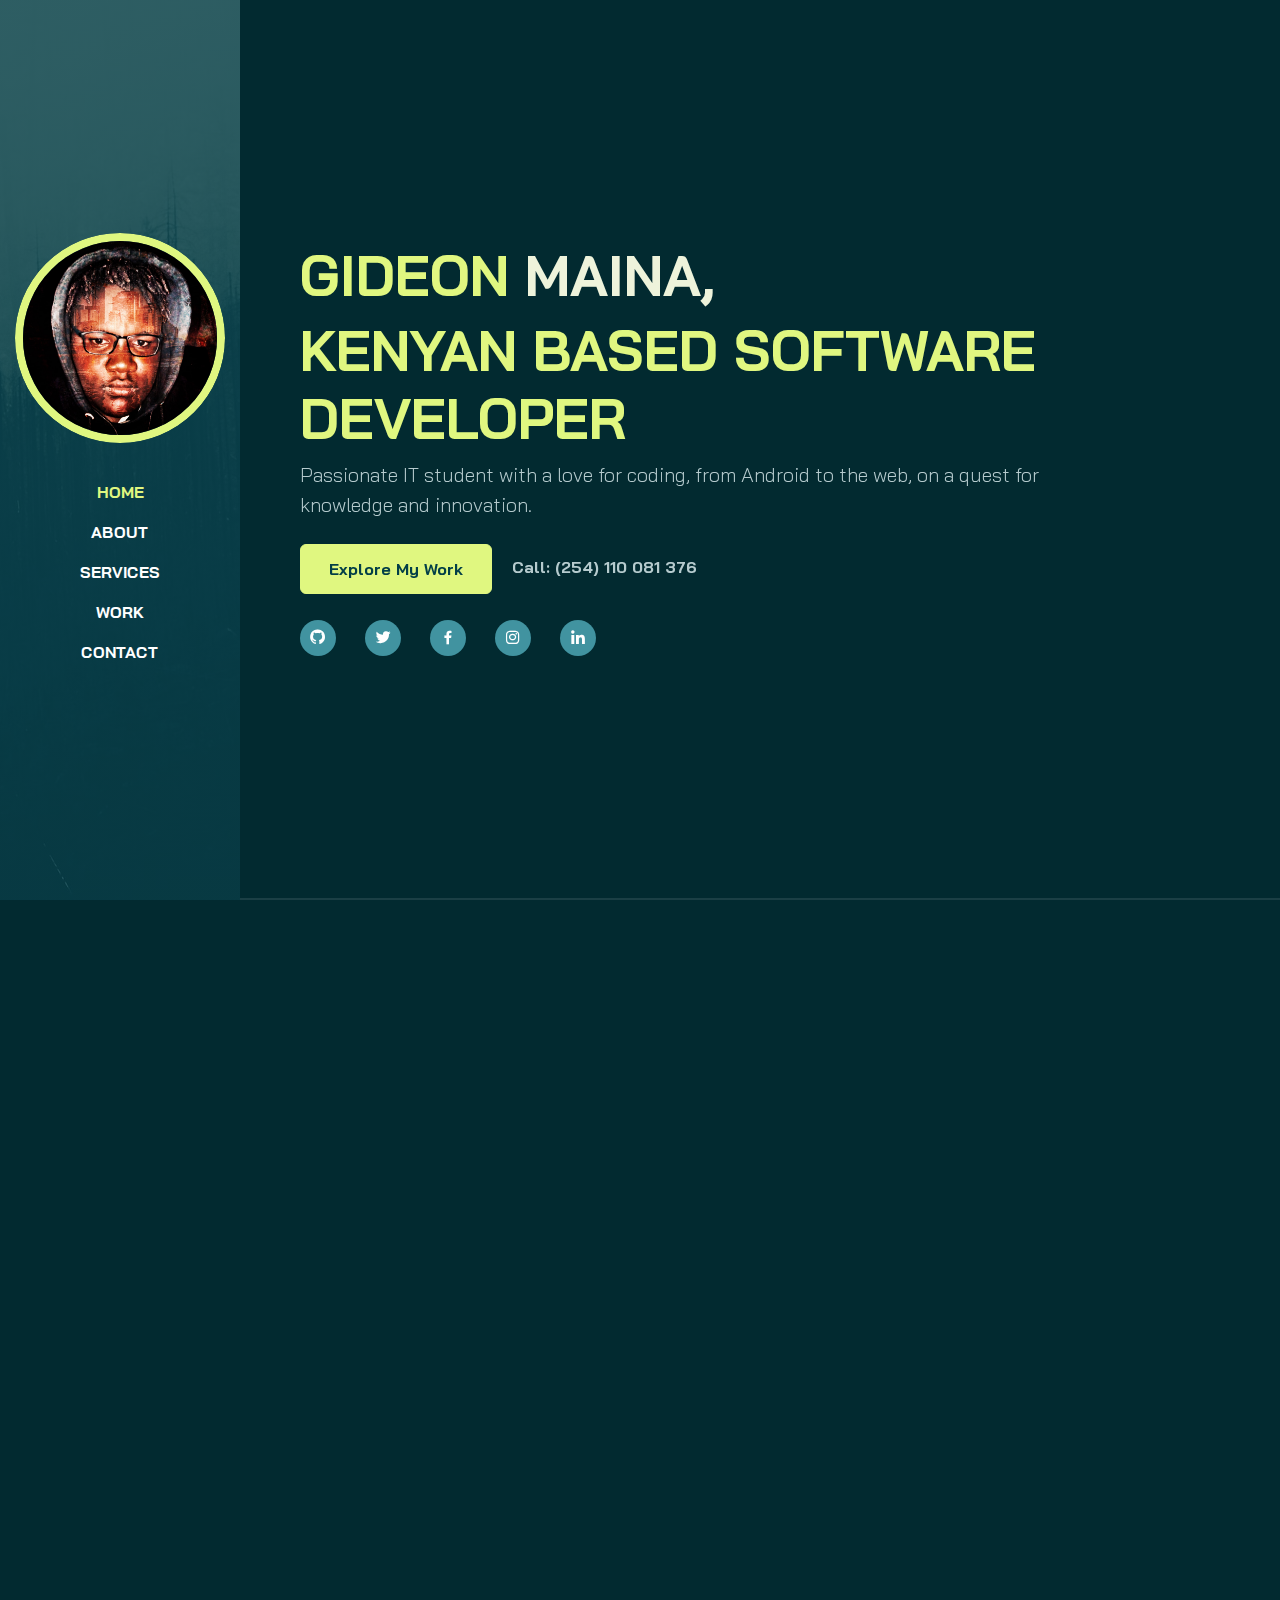
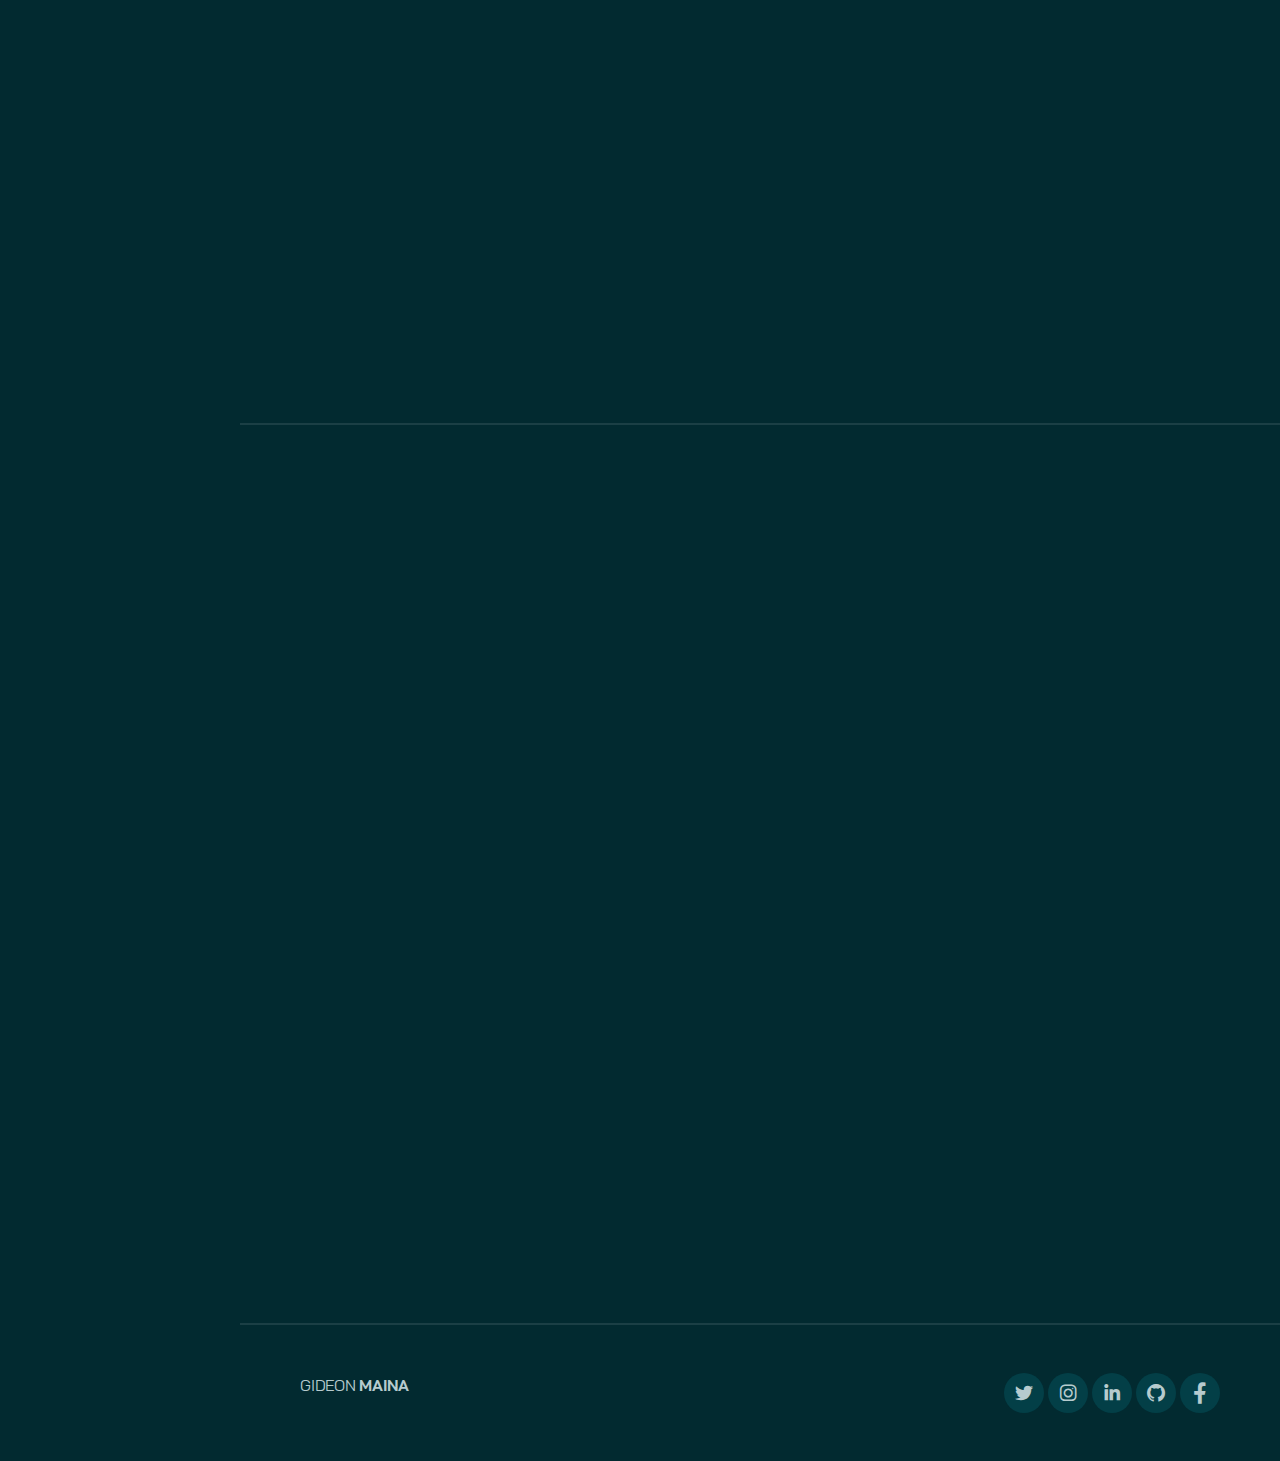
==== commit d539dacb: "update" ====
--- a/index.html
+++ b/index.html
@@ -6,6 +6,8 @@
     <meta http-equiv="X-UA-Compatible" content="IE=edge">
     <meta name="viewport" content="width=device-width, initial-scale=1.0">
     <title>GIDEON MAINA</title>
+    <meta name="description" content="Passionate IT student with a love for coding, from Android to the web, on a quest for knowledge and innovation.">
+
     <link rel="stylesheet" href="./assets/css/bootstrap.min.css">
     <link href="assets/vendor/bootstrap-icons/bootstrap-icons.css" rel="stylesheet">
     <link href='https://unpkg.com/boxicons@2.1.4/css/boxicons.min.css' rel='stylesheet'>
@@ -13,6 +15,8 @@
     <link rel="stylesheet" href="./assets/css/aos.css">
     <link rel="stylesheet" href="./assets/css/line-awesome.min.css">
     <link rel="stylesheet" href="./assets/css/style.css">
+
+    <link rel="shortcut icon" href="./assets/images/letter-g.png" type="">
 </head>
 
 <body data-bs-spy="scroll" data-bs-target=".navbar">
@@ -272,12 +276,12 @@
                     <div class="col-md-6" data-aos="fade-up">
                         <div class="card-custom rounded-4 bg-base shadow-effect">
                             <div class="card-custom-image rounded-4">
-                                <img class="rounded-4" src="./assets/images/project-1.jpg" alt="">
+                                <img class="rounded-4" src="./assets/images/androidUi.png" alt="">
                             </div>
                             <div class="card-custom-content p-4">
                                 <h4>Startup Landing Page</h4>
                                 <p>Innovation that exceeds expectations. Astra is a true template equiqed with all the elements you could ever need to put together</p>
-                                <a href="#" class="link-custom"><i class="las la-arrow-right"></i></a>
+                                <a href="https://github.com/Gmmaina" class="link-custom"><i class="las la-arrow-right"></i></a>
                             </div>
                         </div>
                     </div>
@@ -285,12 +289,12 @@
                     <div class="col-md-6" data-aos="fade-up" data-aos-delay="300">
                         <div class="card-custom rounded-4 bg-base shadow-effect">
                             <div class="card-custom-image rounded-4">
-                                <img class="rounded-4" src="./assets/images/project-2.png" alt="">
+                                <img class="rounded-4" src="./assets/images/androidui.png" alt="">
                             </div>
                             <div class="card-custom-content p-4">
                                 <h4>Startup Landing Page</h4>
                                 <p>Innovation that exceeds expectations. Astra is a true template equiqed with all the elements you could ever need to put together</p>
-                                <a href="#" class="link-custom"><i class="las la-arrow-right"></i></a>
+                                <a href="https://github.com/Gmmaina" class="link-custom"><i class="las la-arrow-right"></i></a>
                             </div>
                         </div>
                     </div>
@@ -298,12 +302,12 @@
                     <div class="col-md-6" data-aos="fade-up">
                         <div class="card-custom rounded-4 bg-base shadow-effect">
                             <div class="card-custom-image rounded-4">
-                                <img class="rounded-4" src="./assets/images/project-3.png" alt="">
+                                <img class="rounded-4" src="./assets/images/project-1.jpg" alt="">
                             </div>
                             <div class="card-custom-content p-4">
                                 <h4>Startup Landing Page</h4>
                                 <p>Innovation that exceeds expectations. Astra is a true template equiqed with all the elements you could ever need to put together</p>
-                                <a href="#" class="link-custom"><i class="las la-arrow-right"></i></a>
+                                <a href="hhttps://upendodestituteschildrenhome.netlify.app/" class="link-custom"><i class="las la-arrow-right"></i></a>
                             </div>
                         </div>
                     </div>
@@ -311,12 +315,12 @@
                     <div class="col-md-6" data-aos="fade-up" data-aos-delay="300">
                         <div class="card-custom rounded-4 bg-base shadow-effect">
                             <div class="card-custom-image rounded-4">
-                                <img class="rounded-4" src="./assets/images/project-4.png" alt="">
+                                <img class="rounded-4" src="./assets/images/git.png" alt="">
                             </div>
                             <div class="card-custom-content p-4">
                                 <h4>Startup Landing Page</h4>
                                 <p>Innovation that exceeds expectations. Astra is a true template equiqed with all the elements you could ever need to put together</p>
-                                <a href="#" class="link-custom"><i class="las la-arrow-right"></i></a>
+                                <a href="https://github.com/Gmmaina" class="link-custom"><i class="las la-arrow-right"></i></a>
                             </div>
                         </div>
                     </div>
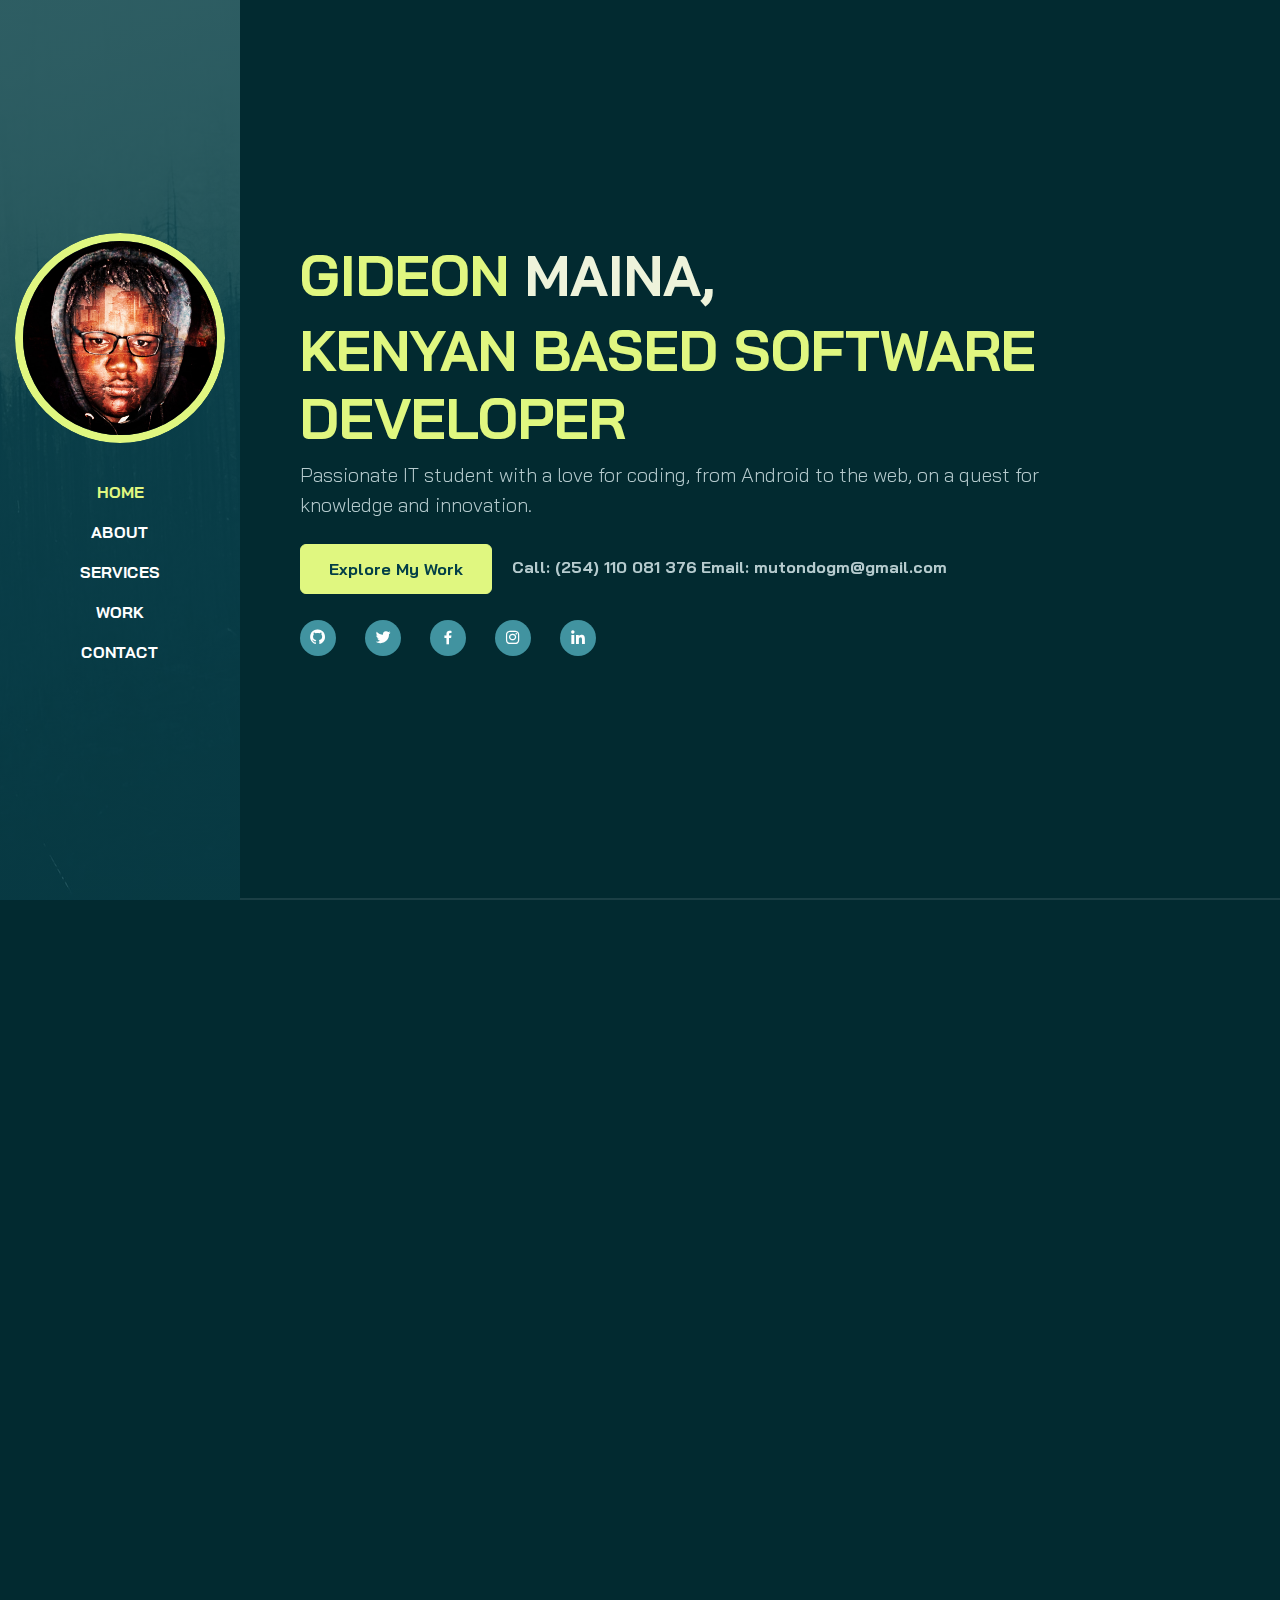
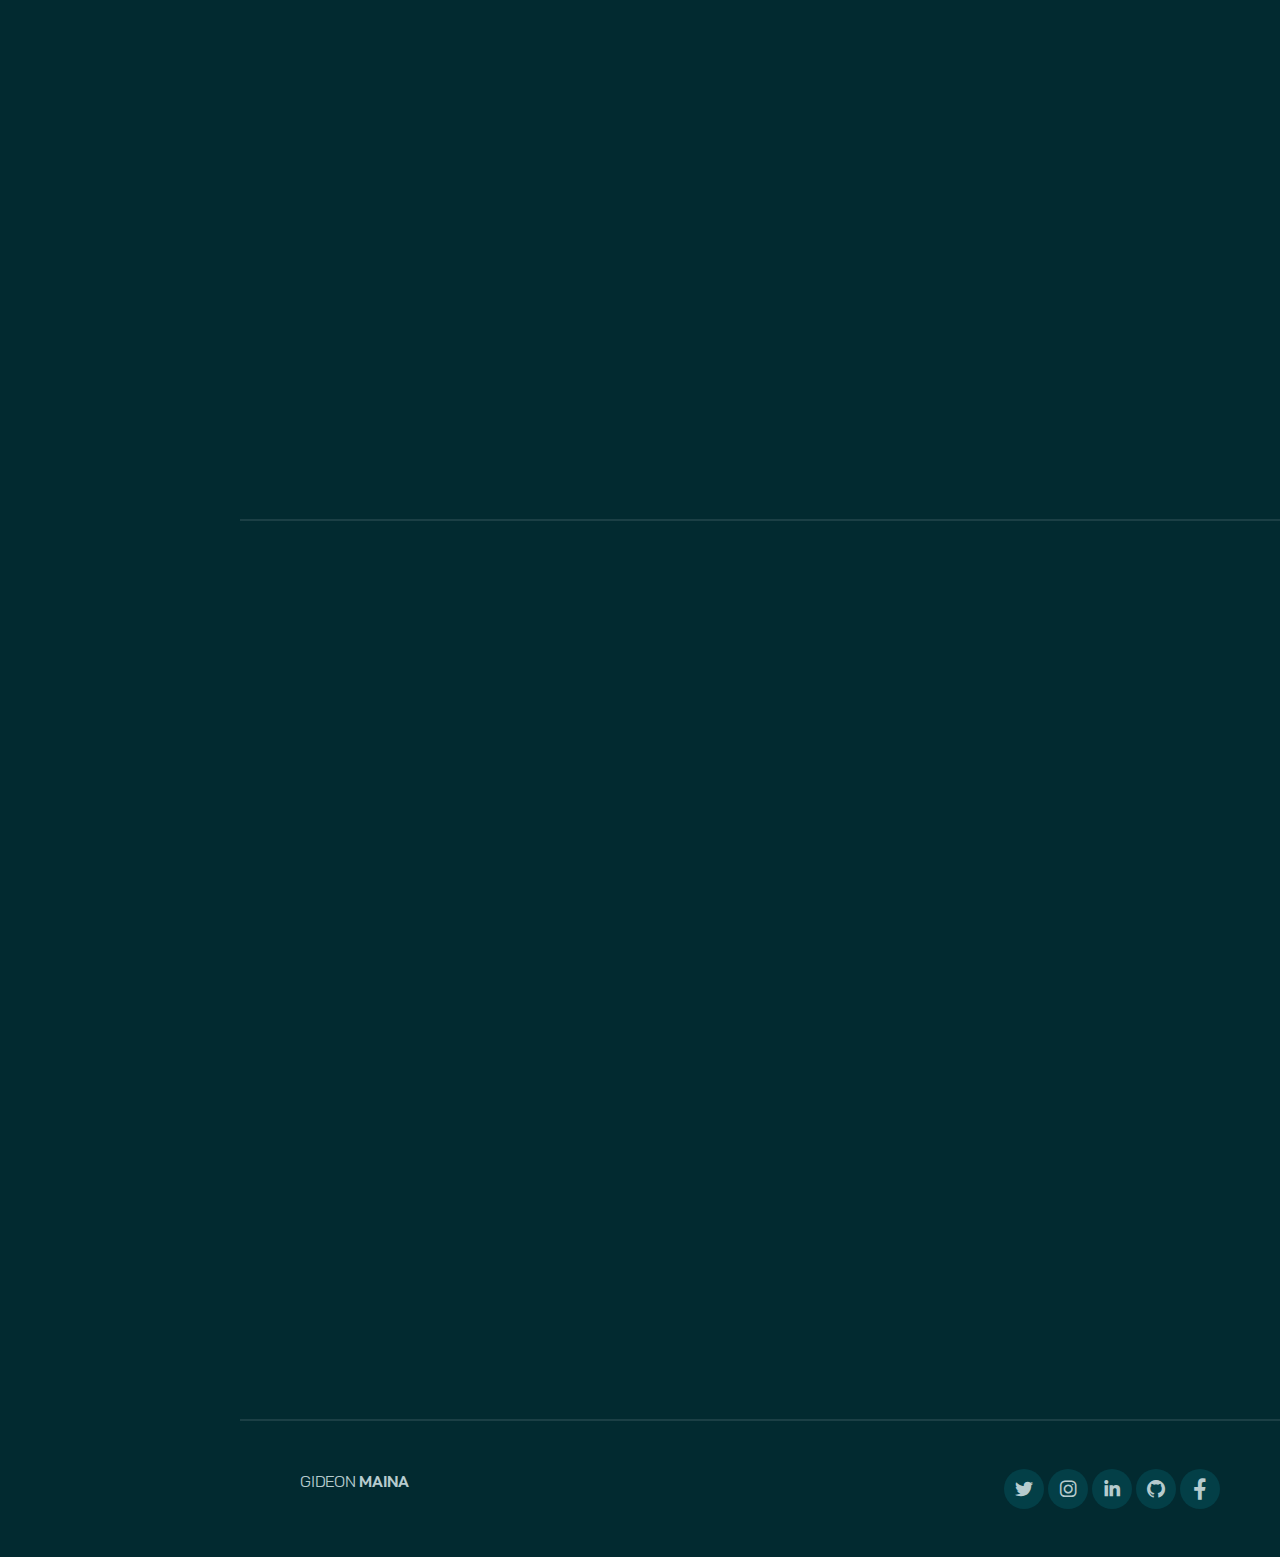
==== commit cf2874de: "update" ====
--- a/index.html
+++ b/index.html
@@ -73,7 +73,8 @@
                         <p class="lead mt-2 mb-4" data-aos="fade-up" data-aos-delay="300">Passionate IT student with a love for coding, from Android to the web, on a quest for knowledge and innovation.</p>
                         <div data-aos="fade-up" data-aos-delay="600">
                             <a href="#work" class="btn btn-brand me-3">Explore My Work</a>
-                            <a  href="tel:+254110081376" class="link-custom">Call: (254) 110 081 376</a>
+                            <a href="tel:+254110081376" class="link-custom">Call: (254) 110 081 376</a>
+                            <a href="mailto:mutondogm@gmail.com" class="link-custom ">Email: mutondogm@gmail.com</a>
                         </div>
                         <div class="profile" data-aos="fade-up" data-aos-delay="600">
                             <div class="social-links mt-3">
@@ -276,11 +277,11 @@
                     <div class="col-md-6" data-aos="fade-up">
                         <div class="card-custom rounded-4 bg-base shadow-effect">
                             <div class="card-custom-image rounded-4">
-                                <img class="rounded-4" src="./assets/images/androidUi.png" alt="">
+                                <img class="rounded-4" src="./assets/images/androidui.png" alt="">
                             </div>
                             <div class="card-custom-content p-4">
-                                <h4>Startup Landing Page</h4>
-                                <p>Innovation that exceeds expectations. Astra is a true template equiqed with all the elements you could ever need to put together</p>
+                                <h4>UI Lover</h4>
+                                <p>Engineered enchanting Android interfaces, sparking user engagement with mesmerizing design. Weaved creativity into each project, delivering immersive user experiences through intuitive and aesthetically captivating app designs</p>
                                 <a href="https://github.com/Gmmaina" class="link-custom"><i class="las la-arrow-right"></i></a>
                             </div>
                         </div>
@@ -289,11 +290,11 @@
                     <div class="col-md-6" data-aos="fade-up" data-aos-delay="300">
                         <div class="card-custom rounded-4 bg-base shadow-effect">
                             <div class="card-custom-image rounded-4">
-                                <img class="rounded-4" src="./assets/images/androidui.png" alt="">
+                                <img class="rounded-4" src="./assets/images/flowers.png" alt="">
                             </div>
                             <div class="card-custom-content p-4">
-                                <h4>Startup Landing Page</h4>
-                                <p>Innovation that exceeds expectations. Astra is a true template equiqed with all the elements you could ever need to put together</p>
+                                <h4>Android UI</h4>
+                                <p>Crafted captivating and user-centric Android UIs, seamlessly blending creativity with functionality. Demonstrated a knack for enhancing user experiences through visually stunning and intuitive mobile app designs.</p>
                                 <a href="https://github.com/Gmmaina" class="link-custom"><i class="las la-arrow-right"></i></a>
                             </div>
                         </div>
@@ -305,8 +306,8 @@
                                 <img class="rounded-4" src="./assets/images/project-1.jpg" alt="">
                             </div>
                             <div class="card-custom-content p-4">
-                                <h4>Startup Landing Page</h4>
-                                <p>Innovation that exceeds expectations. Astra is a true template equiqed with all the elements you could ever need to put together</p>
+                                <h4>Upendo Destitute Children's Home</h4>
+                                <p> Developed a website for Upendo Destitute Children's Home to support underprivileged children in Kibera and Zimmerman. Highlighted the organization's mission, achievements, and donation opportunities, contributing to its cause.</p>
                                 <a href="hhttps://upendodestituteschildrenhome.netlify.app/" class="link-custom"><i class="las la-arrow-right"></i></a>
                             </div>
                         </div>
@@ -318,8 +319,8 @@
                                 <img class="rounded-4" src="./assets/images/git.png" alt="">
                             </div>
                             <div class="card-custom-content p-4">
-                                <h4>Startup Landing Page</h4>
-                                <p>Innovation that exceeds expectations. Astra is a true template equiqed with all the elements you could ever need to put together</p>
+                                <h4>Github</h4>
+                                <p>Showcased a dynamic profile with a variety of personal coding projects and open-source contributions. Passionate about web development and software engineering, fostering collaborative coding and continuous learning.</p>
                                 <a href="https://github.com/Gmmaina" class="link-custom"><i class="las la-arrow-right"></i></a>
                             </div>
                         </div>
